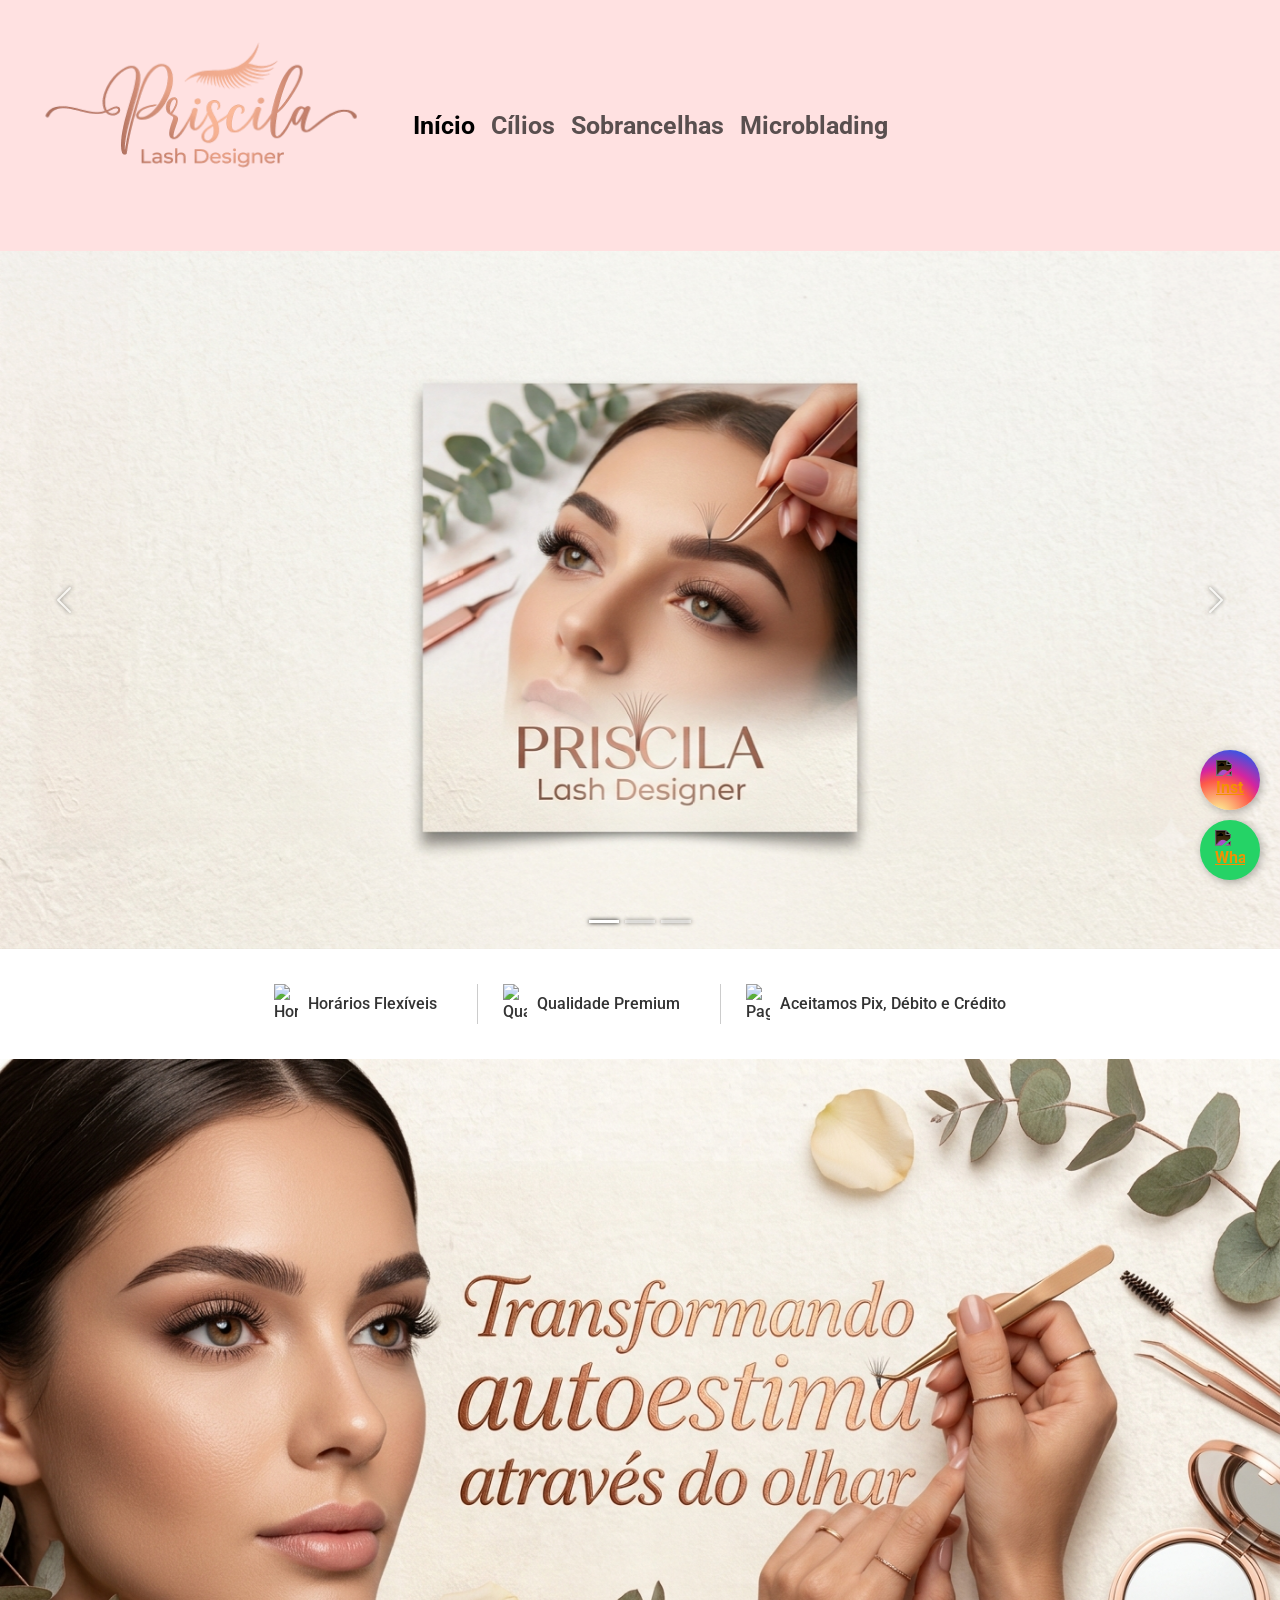
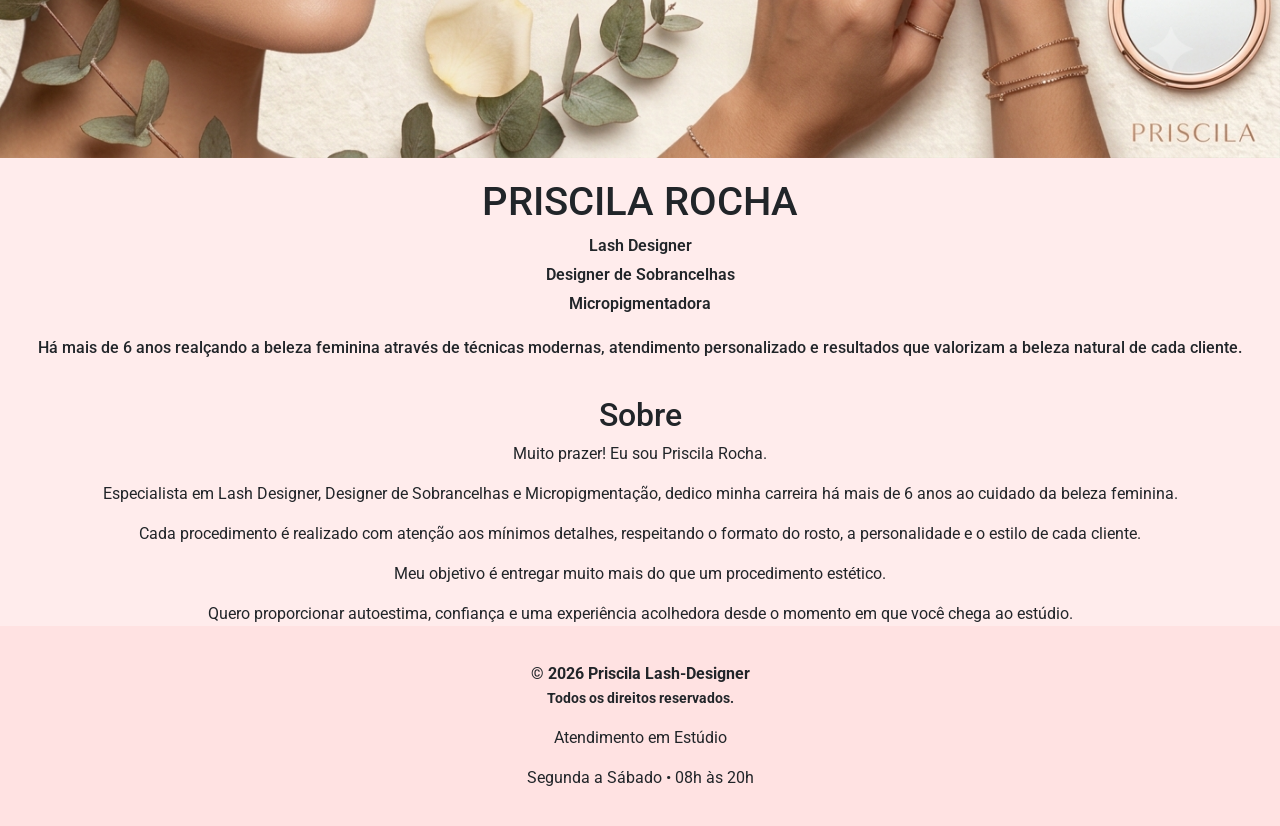
==== index.html @ 474da75c "projeto final para o curso" ====
<!DOCTYPE html>
<html lang="pt-br">

<head>
    <meta charset="UTF-8">
    <meta name="viewport" content="width=device-width, initial-scale=1.0">
    <title>Início | Priscila LashDesigner</title>
    <link href="https://cdn.jsdelivr.net/npm/bootstrap@5.3.8/dist/css/bootstrap.min.css" rel="stylesheet"
        integrity="sha384-sRIl4kxILFvY47J16cr9ZwB07vP4J8+LH7qKQnuqkuIAvNWLzeN8tE5YBujZqJLB" crossorigin="anonymous">
    <link href="style.css" rel="stylesheet">
    <link rel="preconnect" href="https://fonts.googleapis.com">
    <link rel="preconnect" href="https://fonts.gstatic.com" crossorigin>
    <link href="https://fonts.googleapis.com/css2?family=Roboto:wght@300;400;500;700&display=swap" rel="stylesheet">
</head>

<body>
    <header>
        <nav class="navbar navbar-expand-lg">
            <div class="container-fluid">
                <img src="image/logo-icon-transp.png" class="logo">
                <a class="navbar-brand" href="index.html"></a>
                <button class="navbar-toggler" type="button" data-bs-toggle="collapse" data-bs-target="#navbarScroll"
                    aria-controls="navbarScroll" aria-expanded="false" aria-label="Toggle navigation">
                    <span class="navbar-toggler-icon"></span>
                </button>
                <div class="collapse navbar-collapse" id="navbarScroll">
                    <ul class="navbar-nav me-auto my-2 my-lg-0 navbar-nav-scroll" style="--bs-scroll-height: 100px;">
                        <li class="nav-item">
                            <a class="nav-link active" aria-current="page" href="index.html">Início</a>
                        </li>
                        <li class="nav-item">
                            <a class="nav-link" aria-current="page" href="cilios.html">Cílios</a>
                        </li>
                        <li class="nav-item">
                            <a class="nav-link" aria-current="page" href="sobrancelhas.html">Sobrancelhas</a>
                        </li>
                        <li class="nav-item">
                            <a class="nav-link" aria-current="page" href="microblanding.html">Microblading</a>
                        </li>
                    </ul>
                    <!-- <form class="d-flex" role="search">
                        <input class="form-control me-2" type="search" placeholder="Escreva aqui" aria-label="Search" />
                        <button class="btn btn-outline-success" type="submit">Pesquisar</button>
                    </form> -->
                </div>
            </div>
        </nav>
    </header>
    <main>
        <div id="carouselExampleIndicators" class="carousel slide">

            <div class="carousel-indicators">
                <button type="button" data-bs-target="#carouselExampleIndicators" data-bs-slide-to="0" class="active"
                    aria-current="true" aria-label="Slide 1"></button>
                <button type="button" data-bs-target="#carouselExampleIndicators" data-bs-slide-to="1"
                    aria-label="Slide 2"></button>
                <button type="button" data-bs-target="#carouselExampleIndicators" data-bs-slide-to="2"
                    aria-label="Slide 3"></button>
            </div>

            <div class="carousel-inner">
                <div class="carousel-item active">
                    <img src="image/carrossel/cilios.png" class="d-block w-100">
                </div>
                <div class="carousel-item">
                    <img src="image/carrossel/sobrancelha.png" class="d-block w-100">
                </div>
                <div class="carousel-item">
                    <img src="image/carrossel/microblading.png" class="d-block w-100">
                </div>
            </div>
            <button class="carousel-control-prev" type="button" data-bs-target="#carouselExampleIndicators"
                data-bs-slide="prev">
                <span class="carousel-control-prev-icon" aria-hidden="true"></span>
                <span class="visually-hidden">Previous</span>
            </button>
            <button class="carousel-control-next" type="button" data-bs-target="#carouselExampleIndicators"
                data-bs-slide="next">
                <span class="carousel-control-next-icon" aria-hidden="true"></span>
                <span class="visually-hidden">Next</span>
            </button>
        </div>

        <div class="features-bar">
            <div class="feature-item">
                <img src="https://cdn.jsdelivr.net/npm/bootstrap-icons@1.11.3/icons/clock.svg" alt="Horário" width="24">
                <span>Horários Flexíveis</span>
            </div>
            <div class="feature-item">
                <img src="https://cdn.jsdelivr.net/npm/bootstrap-icons@1.11.3/icons/gem.svg" alt="Qualidade" width="24">
                <span>Qualidade Premium</span>
            </div>
            <div class="feature-item">
                <img src="https://cdn.jsdelivr.net/npm/bootstrap-icons@1.11.3/icons/credit-card.svg" alt="Pagamento"
                    width="24">
                <span>Aceitamos Pix, Débito e Crédito</span>
            </div>
        </div>

        <img src="image/banner.png" class="banner">

        <h1 class="nome">PRISCILA ROCHA</h1>
        <ul class="LDM">
            <li>Lash Designer</li>
            <li>Designer de Sobrancelhas</li>
            <li>Micropigmentadora</li>
        </ul>
        <p class="resumo">Há mais de 6 anos realçando a beleza feminina através de técnicas modernas, atendimento personalizado e
            resultados que valorizam a beleza natural de cada cliente.</p>

        <h2 class="sobre">Sobre</h2>

        <p>Muito prazer!
            Eu sou Priscila Rocha.</p>

            <p>Especialista em Lash Designer, Designer de Sobrancelhas e Micropigmentação, dedico minha carreira há mais de
            6 anos ao cuidado da beleza feminina.</p>

            <p>Cada procedimento é realizado com atenção aos mínimos detalhes, respeitando o formato do rosto, a
            personalidade e o estilo de cada cliente.</p>

            <p>Meu objetivo é entregar muito mais do que um procedimento estético.</p>

            <p>Quero proporcionar autoestima, confiança e uma experiência acolhedora desde o momento em que você chega ao
            estúdio.</p>

    </main>
    <a href="https://www.instagram.com/priscilarocha.ciliosdesign?igsh=MW5oNGwzdWh5YXYzOQ==" class="instagram-float"
        target="_blank" aria-label="Siga-nos no Instagram">
        <img src="https://cdn.jsdelivr.net/npm/bootstrap-icons@1.11.3/icons/instagram.svg" alt="Instagram" width="28">
    </a>
    <a href="https://wa.me/5543996362474?text=Olá! Gostaria de agendar um horário." class="whatsapp-float"
        target="_blank" aria-label="Fale conosco pelo WhatsApp">
        <img src="https://cdn.jsdelivr.net/npm/bootstrap-icons@1.11.3/icons/whatsapp.svg" alt="WhatsApp" width="30">
    </a>
    <footer>
        <address>&copy; 2026 Priscila Lash-Designer <br><small>Todos os direitos reservados.</small></address>
        <p>Atendimento em Estúdio</p>
        <p>Segunda a Sábado • 08h às 20h</p>
    </footer>
    <script src="https://cdn.jsdelivr.net/npm/bootstrap@5.3.8/dist/js/bootstrap.bundle.min.js"
        integrity="sha384-FKyoEForCGlyvwx9Hj09JcYn3nv7wiPVlz7YYwJrWVcXK/BmnVDxM+D2scQbITxI"
        crossorigin="anonymous"></script>
</body>

</html>
---- style.css ----
body {
    box-sizing: border-box;
    border: 0;
    margin: 0;
    padding: 0;
    font-family: "Roboto", Arial, Helvetica, sans-serif;
    background-color: #ffe2e2;
    font-weight: 700;
}

header {
    /* width: 100%;
    height: 100%;
    padding: 0; */
}

header nav div {
    font-size: 25px;
}

.logo {
    object-fit: cover;
    width: 30%;
    height: auto;
    max-width: 100%;
}
@media (min-width: 385px) and (max-width: 991px) {
    .logo {
        width: 80%;
        height: auto;
        align-items: center;
        justify-content: center;
    }
}
nav.navbar {
    padding-top: 0;
    padding-bottom: 0;
}

@media (max-width: 991px) {
    #navbarScroll.show {
    background-color: #f8dada;
    padding-left: 10px;
    border-radius: 8px;
    box-shadow: 0px 4px 10px rgba(0, 0, 0, 0.15);
}
}

.carousel-control-next-icon, .carousel-control-prev-icon, .carousel-indicators {
    filter: drop-shadow(0 0 2px #000000);
}
.carousel-control-next, .carousel-control-prev {
    background-color: #ffdede21;
    width: 10%;
}

.container-fluid {
    background-color: #ffdede5b;
}

.whatsapp-float,
.instagram-float {
  position: fixed;
  width: 60px;
  height: 60px;
  right: 20px;
  border-radius: 50%;
  display: flex;
  align-items: center;
  justify-content: center;
  box-shadow: 2px 2px 10px rgba(0, 0, 0, 0.3);
  z-index: 1000;
  transition: 0.3s ease;
}
.whatsapp-float {
  bottom: 20px;
  background-color: #25d366;
}

.instagram-float {
  bottom: 90px;
  background: radial-gradient(circle at 30% 110%, #fdf497 0%, #fdf497 5%, #fd5949 45%, #d6249f 60%, #285AEB 90%);
}
.whatsapp-float:hover,
.instagram-float:hover {
    transform: scale(1.2);
}
.whatsapp-float img,
.instagram-float img {
  filter: invert(1);
}
@media (max-width: 480px) {
    .whatsapp-float,
    .instagram-float {
        width: 30px;
        height: 30px;
    }
    .instagram-float {
        bottom: 60px;
    }
    .whatsapp-float img,
    .instagram-float img {
        width: 20px;
    }
}
.carousel-inner img {
    width: 100%;
    height: 100%;
    object-fit: cover;
}
main {
    background-color: #ffecec;
    text-align: center;
}
.features-bar {
    display: flex;
    justify-content: center;
    align-items: center;
    flex-wrap: nowrap;
    gap: 25px;
    background-color: #ffffff;
    padding: 35px 20px;
}
.feature-item {
    display: flex;
    align-items: center;
    gap: 10px;
    font-size: 16px;
    font-weight: 500;
    color: #333;
}
.feature-item img {
    flex-shrink: 0;
}
.feature-item:not(:last-child) {
    border-right: 1px solid #ccc;
    padding-right: 40px;
}
@media (max-width: 768px) {
    .feature-item:not(:last-child) {
        border-right: none;
        padding-right: 0;
    }
    .feature-item {
        justify-content: center;
        width: 100%;
        text-align: center;
    }
}
.banner {
    width: 100%;
    height: auto;
}
.nome {
    padding-top: 20px;
    text-align: center;
}
.LDM {
    display: flex;
    flex-direction: column;
    gap: 5px;
    margin: 0;
    padding: 0;
    padding-bottom: 20px;
    font-size: 16px;
    font-weight: 600;
    list-style: none;
}
.resumo {
    font-weight: 500;
}
.sobre {
    padding-top: 20px;
}
p {
    font-weight: 400;
    padding: 0px 20px 0px 20px;
}

footer {
    background-color: #ffe2e2;
    padding: 20px;
    text-align: center;
}
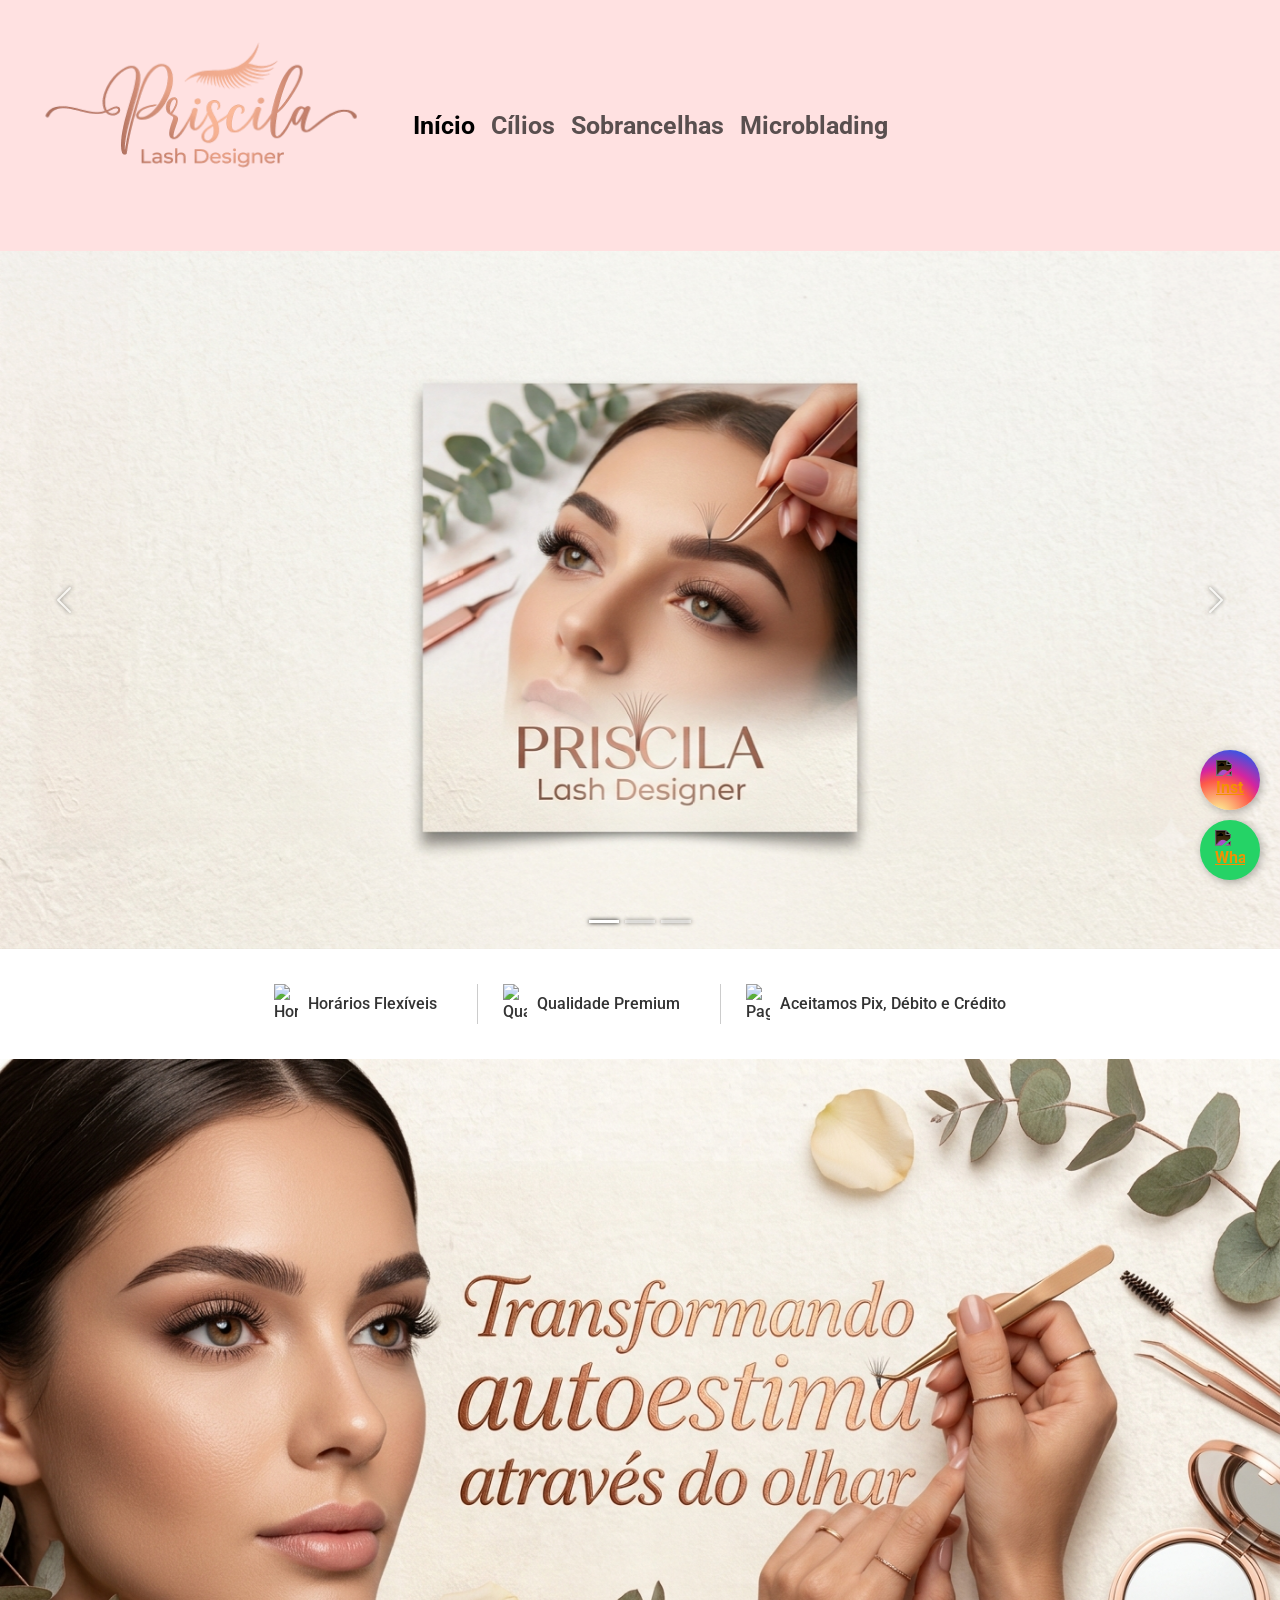
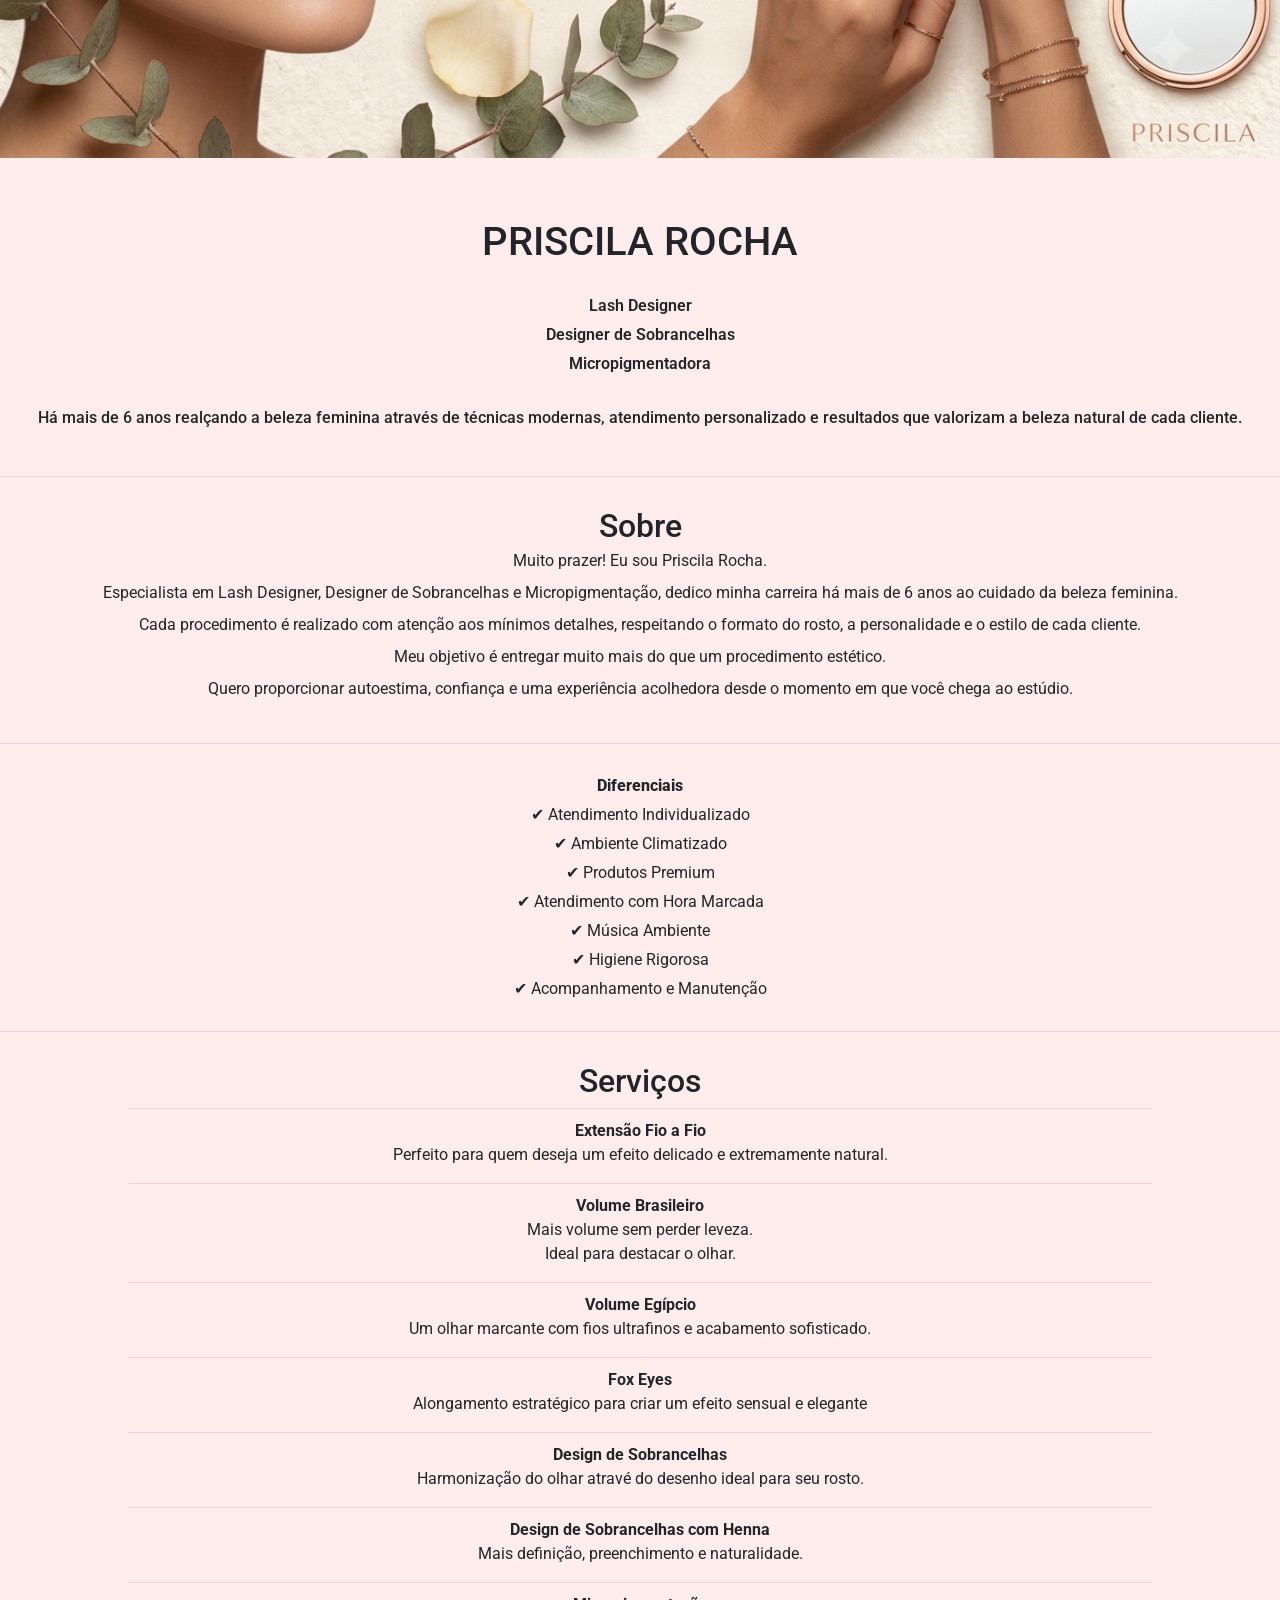
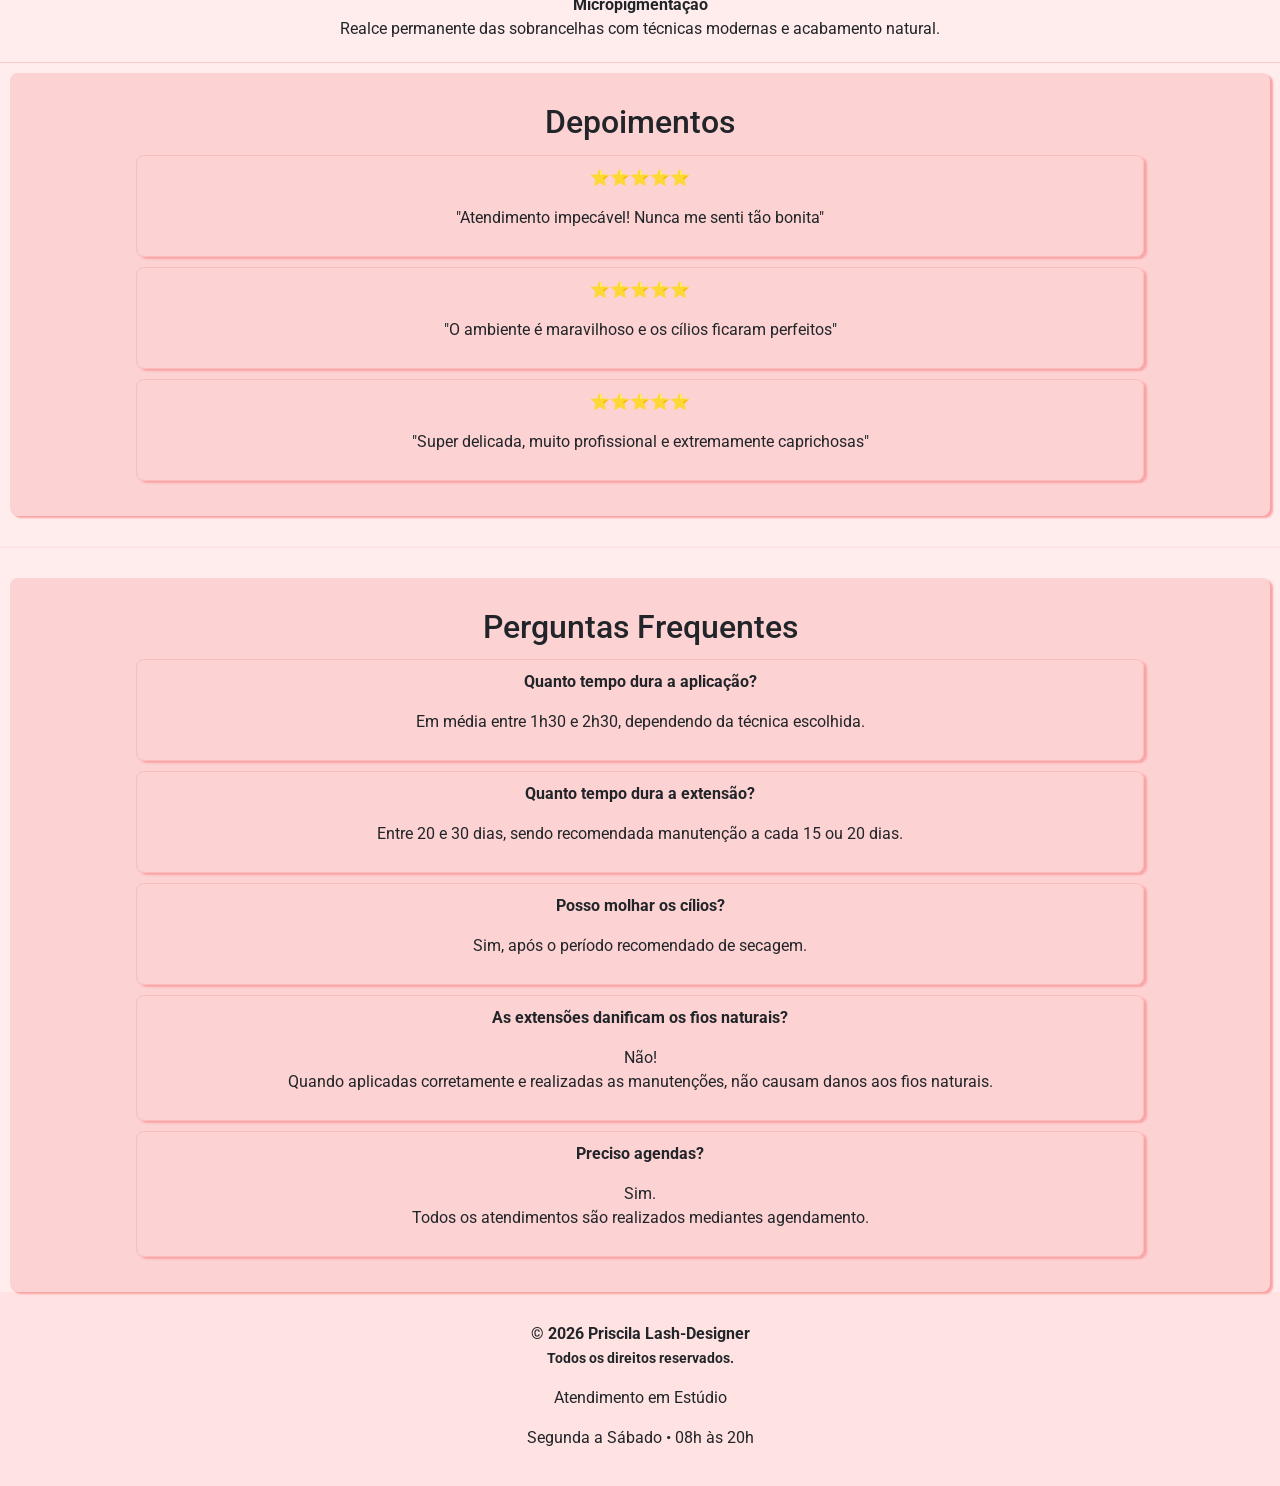
==== commit bdc5fcb0: "atualização em style" ====
--- a/index.html
+++ b/index.html
@@ -109,27 +109,113 @@
             resultados que valorizam a beleza natural de cada cliente.</p>
 
         <h2 class="sobre">Sobre</h2>
-
-        <p>Muito prazer!
-            Eu sou Priscila Rocha.</p>
-
-            <p>Especialista em Lash Designer, Designer de Sobrancelhas e Micropigmentação, dedico minha carreira há mais de
-            6 anos ao cuidado da beleza feminina.</p>
-
-            <p>Cada procedimento é realizado com atenção aos mínimos detalhes, respeitando o formato do rosto, a
-            personalidade e o estilo de cada cliente.</p>
-
-            <p>Meu objetivo é entregar muito mais do que um procedimento estético.</p>
-
-            <p>Quero proporcionar autoestima, confiança e uma experiência acolhedora desde o momento em que você chega ao
-            estúdio.</p>
-
+            <div class="apresentaçao">
+                <p>Muito prazer!
+                Eu sou Priscila Rocha.</p>
+
+                <p>Especialista em Lash Designer, Designer de Sobrancelhas e Micropigmentação, dedico minha carreira há mais de
+                6 anos ao cuidado da beleza feminina.</p>
+
+                <p>Cada procedimento é realizado com atenção aos mínimos detalhes, respeitando o formato do rosto, a
+                personalidade e o estilo de cada cliente.</p>
+
+                <p>Meu objetivo é entregar muito mais do que um procedimento estético.</p>
+
+                <p>Quero proporcionar autoestima, confiança e uma experiência acolhedora desde o momento em que você chega ao
+                estúdio.</p>
+            </div>
+            <ul class="diferenciais">
+                <li class="topico">Diferenciais</li>
+                <li>✔ Atendimento Individualizado</li>
+                <li>✔ Ambiente Climatizado</li>
+                <li>✔ Produtos Premium</li>
+                <li>✔ Atendimento com Hora Marcada</li>
+                <li>✔ Música Ambiente</li>
+                <li>✔ Higiene Rigorosa</li>
+                <li>✔ Acompanhamento e Manutenção</li>
+            </ul>
+
+        <h2 class="serviços">Serviços</h2>
+        <ul class="serviços-lista">
+            <li>Extensão Fio a Fio 
+                <p>Perfeito para quem deseja um 
+                efeito delicado e extremamente natural.</p>
+            </li>
+            <li>Volume Brasileiro
+                <p>Mais volume sem perder leveza. <br>Ideal
+                para destacar o olhar.</p>
+            </li>
+            <li>Volume Egípcio
+                <p>Um olhar marcante com fios ultrafinos e acabamento
+                    sofisticado.
+                </p>
+            </li>
+            <li>Fox Eyes
+                <p>Alongamento estratégico para criar um efeito sensual
+                    e elegante
+                </p>
+            </li>
+            <li>Design de Sobrancelhas
+                <p>Harmonização do olhar atravé do desenho
+                    ideal para seu rosto.
+                </p>
+            </li>
+            <li>Design de Sobrancelhas com Henna
+                <p>Mais definição, preenchimento e naturalidade.</p>
+            </li>
+            <li>Micropigmentação
+                <p>Realce permanente das sobrancelhas com técnicas modernas
+                    e acabamento natural.
+                </p>
+            </li>
+        </ul>
+        <div class="depoimentos">
+            <h2>Depoimentos</h2>
+            <div class="depoimentos1">
+                <p>⭐⭐⭐⭐⭐</p>
+                <p>"Atendimento impecável! Nunca me senti tão bonita"</p></div>
+            <div class="depoimentos2">
+                <p>⭐⭐⭐⭐⭐</p>
+                <p>"O ambiente é maravilhoso e os cílios ficaram perfeitos"</p>
+            </div>
+            <div class="depoimentos3">
+                <p>⭐⭐⭐⭐⭐</p>
+                <p>"Super delicada, muito profissional e extremamente caprichosas"</p>
+            </div>
+        </div>
+        <hr>
+        <div class="FAQ">
+            <h2>Perguntas Frequentes</h2>
+            <div>
+                <p><strong>Quanto tempo dura a aplicação?</strong></p>
+                <p>Em média entre 1h30 e 2h30, dependendo da técnica escolhida.</p>
+            </div>
+            <div>
+                <p><strong>Quanto tempo dura a extensão?</strong></p>
+                <p>Entre 20 e 30 dias, sendo recomendada manutenção a cada 15 ou 20 dias.</p>
+            </div>
+            <div>
+                <p><strong>Posso molhar os cílios?</strong></p>
+                <p>Sim, após o período recomendado de secagem.</p>
+            </div>
+            <div>
+                <p><strong>As extensões danificam os fios naturais?</strong></p>
+                <p>Não!<br>Quando aplicadas corretamente e realizadas as manutenções, não causam danos
+                    aos fios naturais.
+                </p>
+            </div>
+            <div>
+                <p><strong>Preciso agendas?</strong></p>
+                <p>Sim.<br>Todos os atendimentos são realizados mediantes agendamento.</p>
+            </div>
+        </div>
+            
     </main>
-    <a href="https://www.instagram.com/priscilarocha.ciliosdesign?igsh=MW5oNGwzdWh5YXYzOQ==" class="instagram-float"
+    <a href="https://www.instagram.com/priscilarocha.ciliosdesign?igsh=MW5oNGwzdWh5YXYzOQ==" class="instagram-balao"
         target="_blank" aria-label="Siga-nos no Instagram">
         <img src="https://cdn.jsdelivr.net/npm/bootstrap-icons@1.11.3/icons/instagram.svg" alt="Instagram" width="28">
     </a>
-    <a href="https://wa.me/5543996362474?text=Olá! Gostaria de agendar um horário." class="whatsapp-float"
+    <a href="https://wa.me/5543996362474?text=Olá! Gostaria de agendar um horário." class="whatsapp-balao"
         target="_blank" aria-label="Fale conosco pelo WhatsApp">
         <img src="https://cdn.jsdelivr.net/npm/bootstrap-icons@1.11.3/icons/whatsapp.svg" alt="WhatsApp" width="30">
     </a>
--- a/style.css
+++ b/style.css
@@ -58,8 +58,8 @@
     background-color: #ffdede5b;
 }
 
-.whatsapp-float,
-.instagram-float {
+.whatsapp-balao,
+.instagram-balao {
   position: fixed;
   width: 60px;
   height: 60px;
@@ -72,34 +72,34 @@
   z-index: 1000;
   transition: 0.3s ease;
 }
-.whatsapp-float {
+.whatsapp-balao {
   bottom: 20px;
   background-color: #25d366;
 }
 
-.instagram-float {
+.instagram-balao {
   bottom: 90px;
   background: radial-gradient(circle at 30% 110%, #fdf497 0%, #fdf497 5%, #fd5949 45%, #d6249f 60%, #285AEB 90%);
 }
-.whatsapp-float:hover,
-.instagram-float:hover {
+.whatsapp-balao:hover,
+.instagram-balao:hover {
     transform: scale(1.2);
 }
-.whatsapp-float img,
-.instagram-float img {
+.whatsapp-balao img,
+.instagram-balao img {
   filter: invert(1);
 }
 @media (max-width: 480px) {
-    .whatsapp-float,
-    .instagram-float {
+    .whatsapp-balao,
+    .instagram-balao {
         width: 30px;
         height: 30px;
     }
-    .instagram-float {
+    .instagram-balao {
         bottom: 60px;
     }
-    .whatsapp-float img,
-    .instagram-float img {
+    .whatsapp-balao img,
+    .instagram-balao img {
         width: 20px;
     }
 }
@@ -152,7 +152,8 @@
     height: auto;
 }
 .nome {
-    padding-top: 20px;
+    padding-top: 60px;
+    padding-bottom: 20px;
     text-align: center;
 }
 .LDM {
@@ -161,22 +162,112 @@
     gap: 5px;
     margin: 0;
     padding: 0;
-    padding-bottom: 20px;
+    padding-bottom: 30px;
     font-size: 16px;
     font-weight: 600;
     list-style: none;
 }
 .resumo {
     font-weight: 500;
+    padding-bottom: 30px;
 }
 .sobre {
-    padding-top: 20px;
+    padding-top: 30px;
+    border-top: 1px solid #facccc;
+}
+.apresentaçao {
+    padding-bottom: 30px;
+}
+.apresentaçao p {
+    line-height: 1;
 }
 p {
     font-weight: 400;
     padding: 0px 20px 0px 20px;
 }
-
+.diferenciais .topico {
+    font-weight: 800;
+}
+.diferenciais {
+    font-weight: 400;
+    display: flex;
+    flex-direction: column;
+    gap: 5px;
+    margin: 0;
+    padding: 0;
+    padding-top: 30px;
+    padding-bottom: 30px;
+    border-top: 1px solid #facccc;
+    border-bottom: 1px solid #facccc;
+    list-style: none;
+}
+.serviços {
+    padding-top: 30px;
+}
+.serviços-lista {
+    display: grid;
+    justify-items: center;
+    
+
+    list-style-type: none;
+    
+    padding: 0;
+    padding-bottom: 5px;
+    margin: 0;
+
+    border-bottom: 1px solid #facccc;
+}
+.serviços-lista li {
+    border-top: 1px solid #facccc;
+    padding-top: 10px;
+    width: 80%;
+}
+.depoimentos {
+    display: grid;
+    justify-items: center;
+    background-color: #fcd2d2;
+
+    border-radius: 8px;
+    box-shadow: 3px 2px 2px #faa3a3;
+
+    margin: 10px;
+    margin-bottom: 30px;
+    padding-top: 30px;
+    padding-bottom: 30px;
+}
+.depoimentos1, .depoimentos2, .depoimentos3 {
+    border: 1px solid #fabdbd;
+    border-radius: 8px;
+    box-shadow: 3px 2px 2px #faa3a3;
+    width: 80%;
+    padding: 10px;
+    margin: 5px;
+}
+hr {
+    border: 1px solid #facccc;
+}
+.FAQ {
+    display: grid;
+    justify-items: center;
+    background-color: #fcd2d2;
+
+    border-radius: 8px;
+    box-shadow: 3px 2px 2px #faa3a3;
+
+    margin: 10px;
+    margin-top: 30px;
+    padding-top: 30px;
+    padding-bottom: 30px;
+}
+.FAQ div {
+    border: 1px solid #fabdbd;
+    border-radius: 8px;
+    box-shadow: 3px 2px 2px #faa3a3;
+
+    width: 80%;
+    padding: 10px;
+    margin: 5px;
+}
 footer {
     background-color: #ffe2e2;
     padding: 20px;
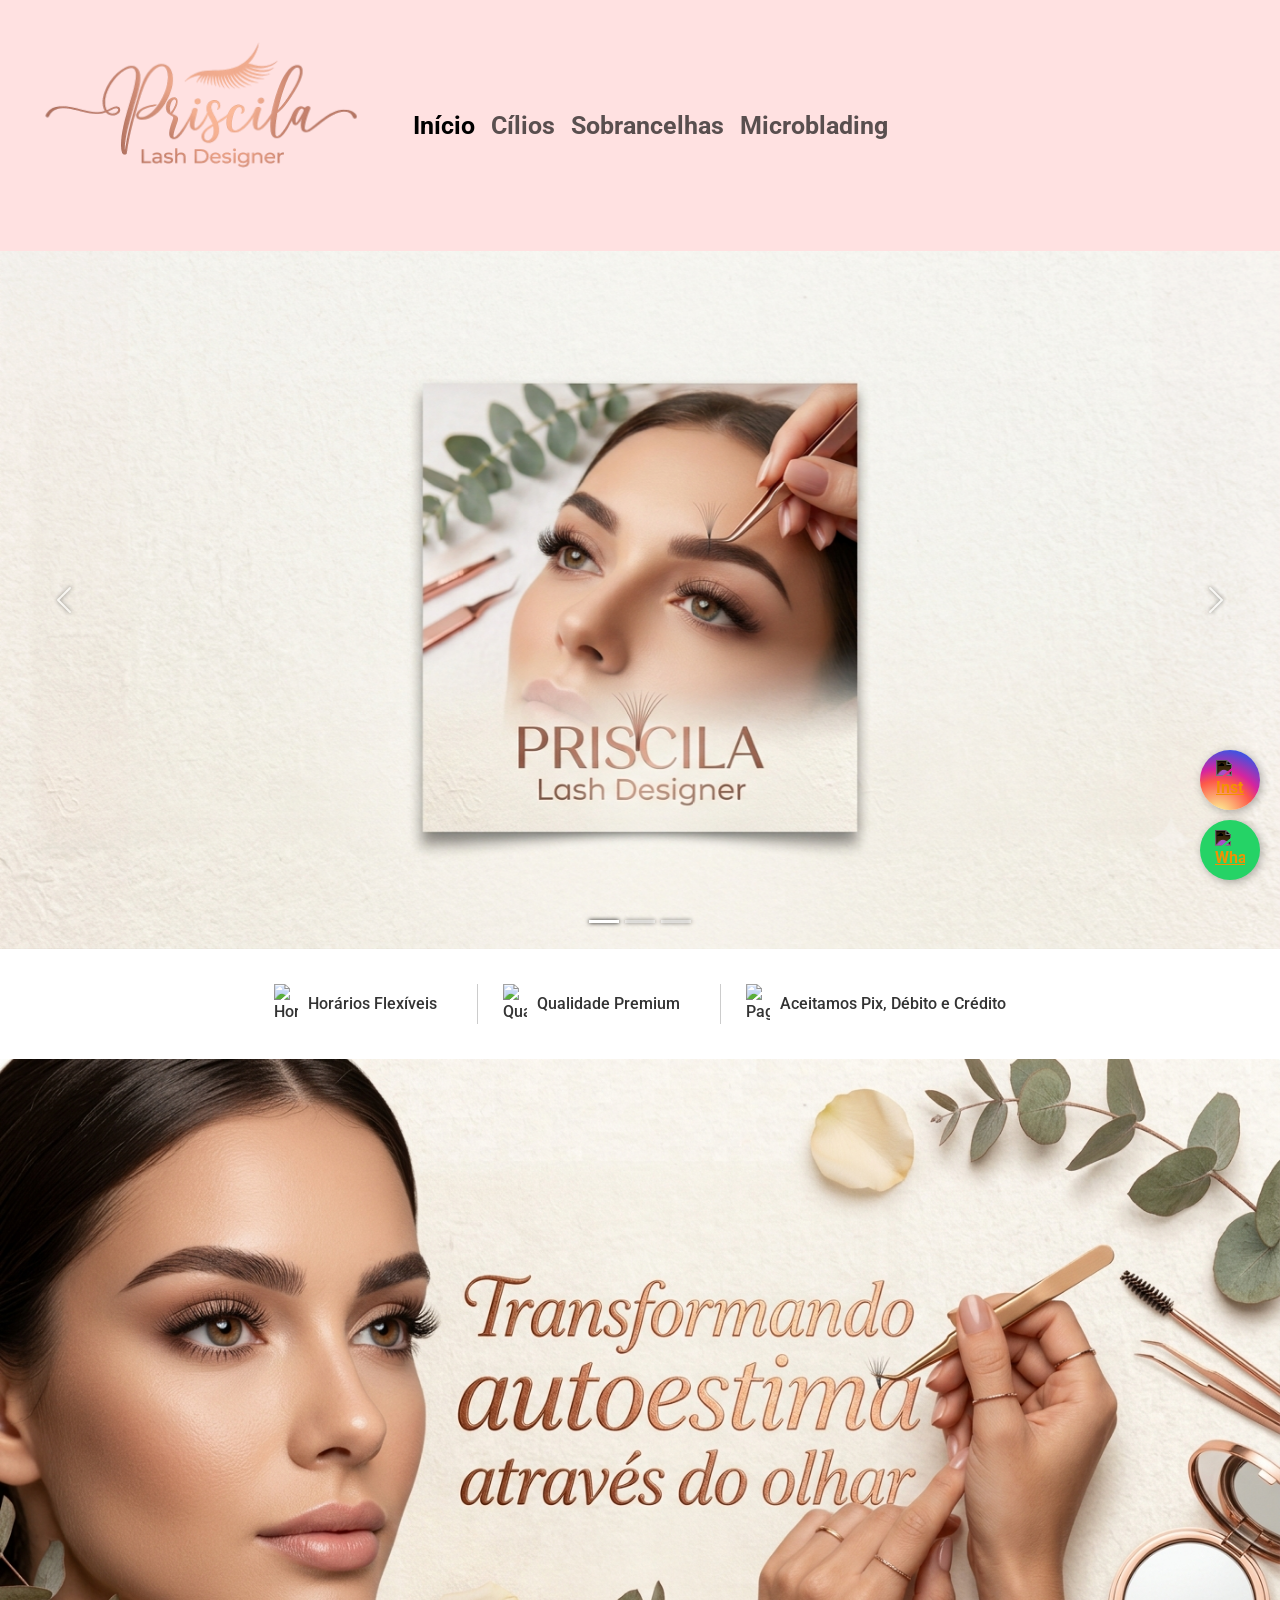
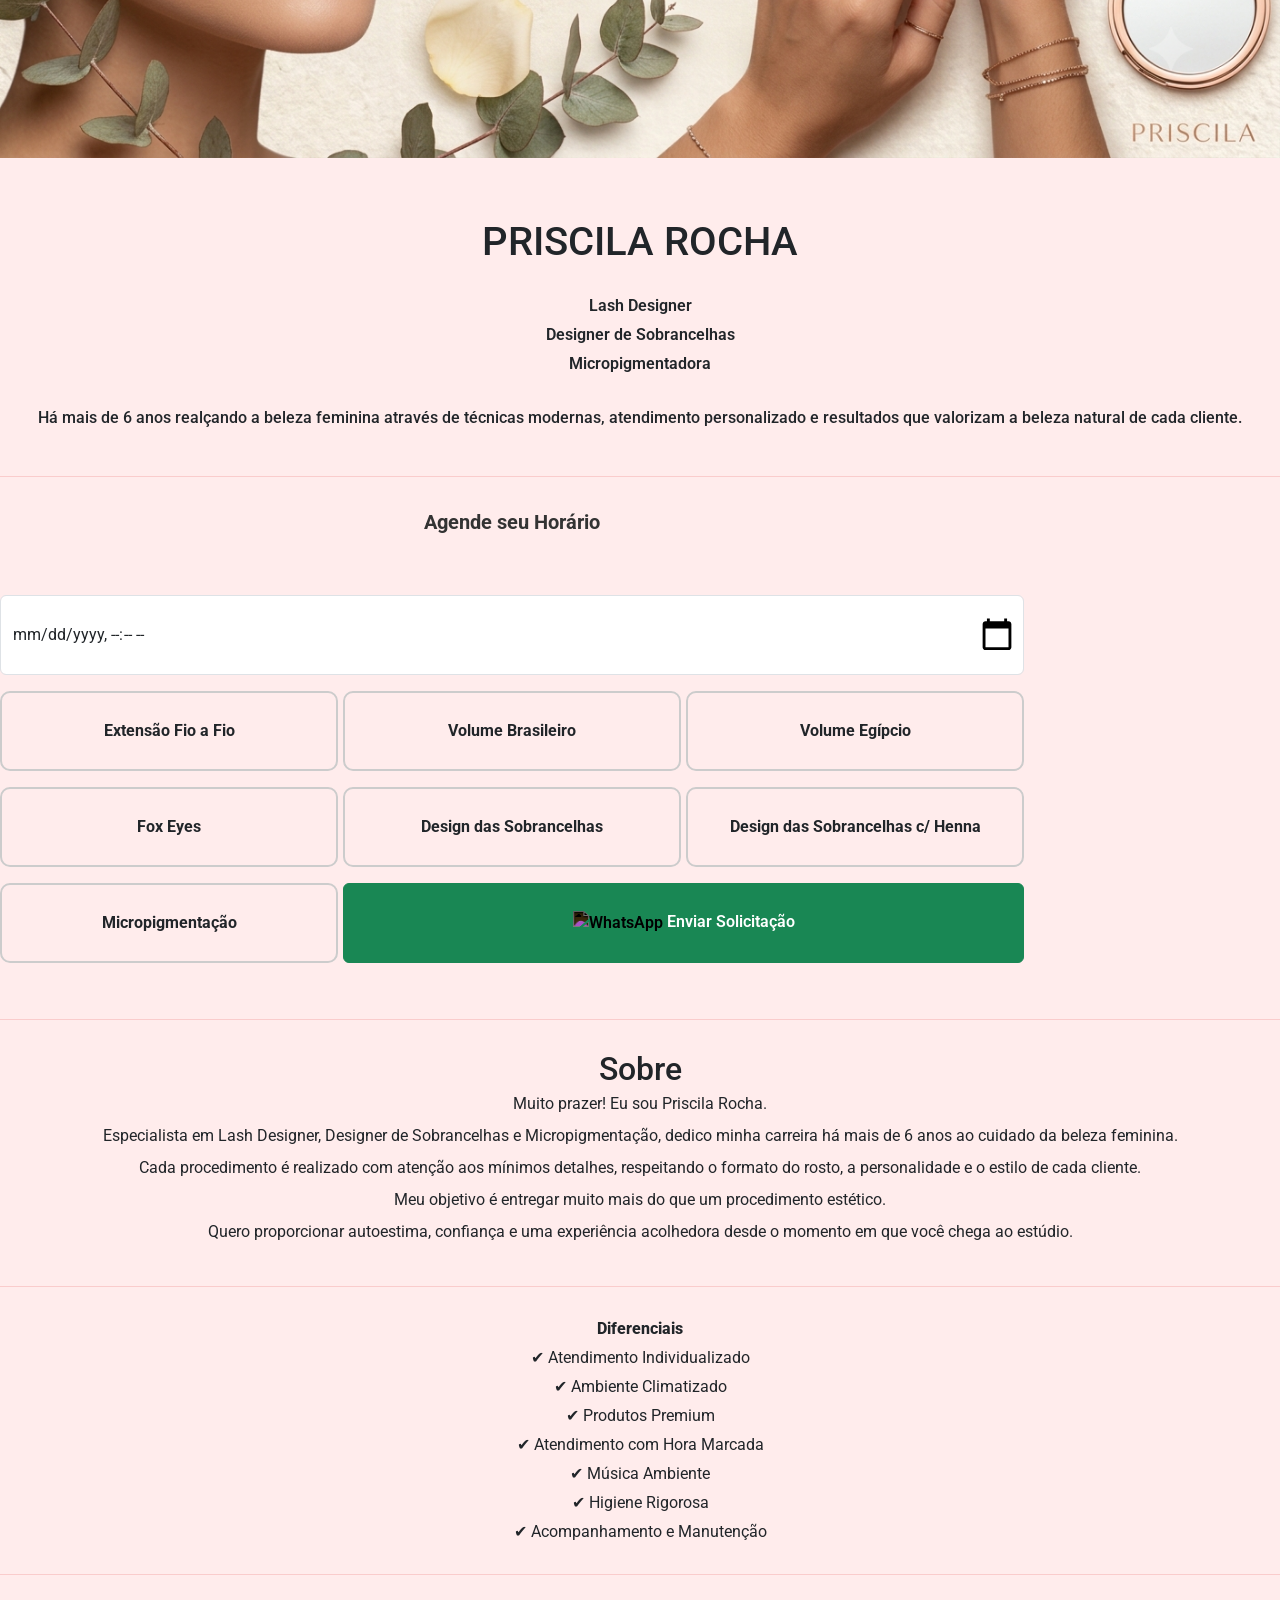
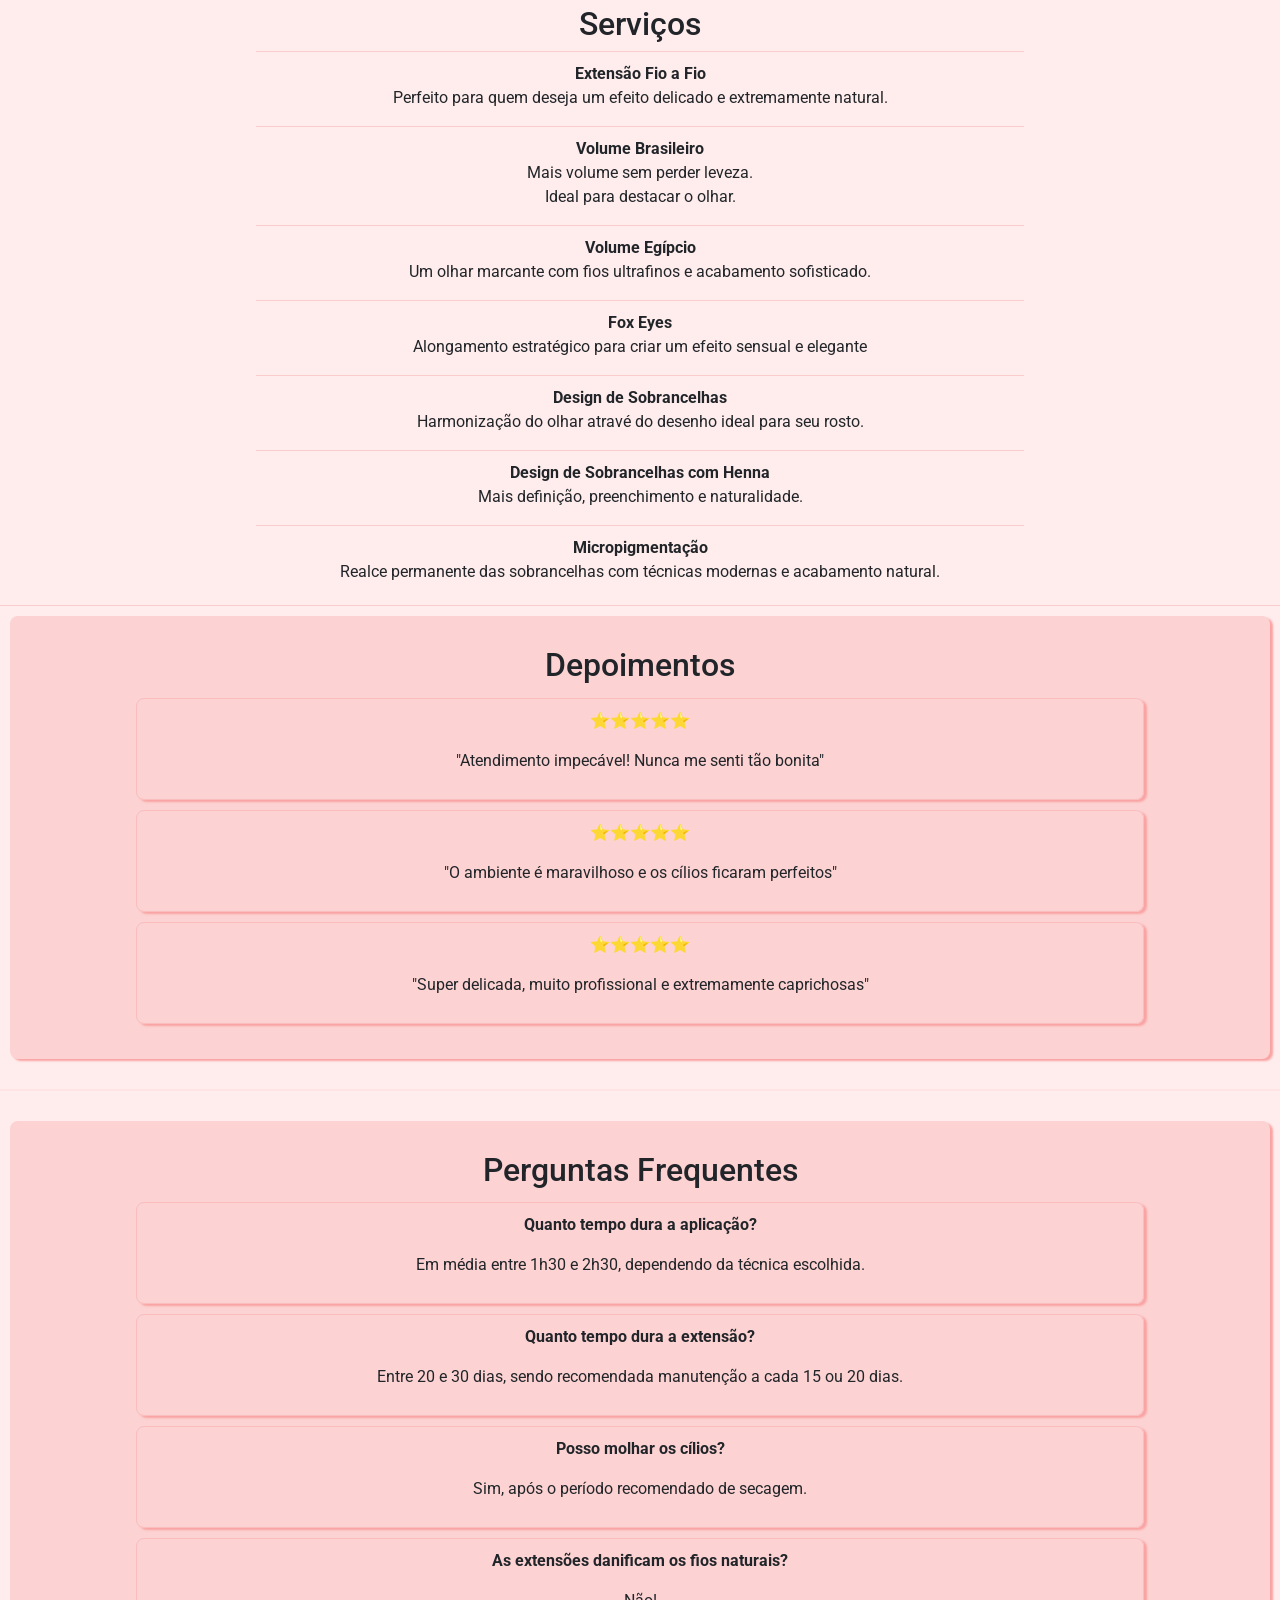
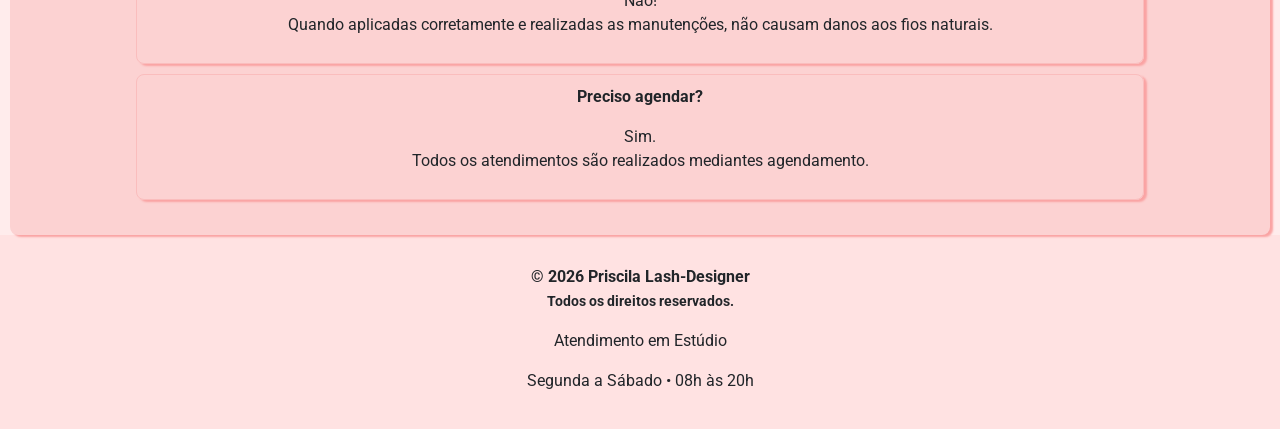
==== commit a4add2d8: "PROJETO APRESENTÁVEL" ====
--- a/index.html
+++ b/index.html
@@ -38,10 +38,6 @@
                             <a class="nav-link" aria-current="page" href="microblanding.html">Microblading</a>
                         </li>
                     </ul>
-                    <!-- <form class="d-flex" role="search">
-                        <input class="form-control me-2" type="search" placeholder="Escreva aqui" aria-label="Search" />
-                        <button class="btn btn-outline-success" type="submit">Pesquisar</button>
-                    </form> -->
                 </div>
             </div>
         </nav>
@@ -99,114 +95,181 @@
 
         <img src="image/banner.png" class="banner">
 
-        <h1 class="nome">PRISCILA ROCHA</h1>
-        <ul class="LDM">
-            <li>Lash Designer</li>
-            <li>Designer de Sobrancelhas</li>
-            <li>Micropigmentadora</li>
+        <h1 class="nome reveal">PRISCILA ROCHA</h1>
+        <ul class="LDM reveal">
+            <li class="reveal">Lash Designer</li>
+            <li class="reveal">Designer de Sobrancelhas</li>
+            <li class="reveal">Micropigmentadora</li>
         </ul>
-        <p class="resumo">Há mais de 6 anos realçando a beleza feminina através de técnicas modernas, atendimento personalizado e
-            resultados que valorizam a beleza natural de cada cliente.</p>
-
-        <h2 class="sobre">Sobre</h2>
-            <div class="apresentaçao">
-                <p>Muito prazer!
+        <p class="resumo reveal delay-especial">Há mais de 6 anos realçando a beleza feminina através de técnicas modernas, 
+            atendimento personalizado e resultados que valorizam a beleza natural de cada cliente.</p>
+            
+        <form class="formulario reveal">
+            <fieldset class="opcoes-horario">
+                <legend class="reveal">Agende seu Horário</legend>
+
+                <div class="mb-3 reveal">
+                    <label for="data" class="form-label"></label>
+                    <input type="datetime-local" class="form-control" id="data"> 
+                </div>  
+
+                <div class="form-grid reveal">
+                    <label class="card-opcao">
+                        <input type="checkbox" name="servico" value="Extensão Fio a Fio">
+                        <span>Extensão Fio a Fio</span>
+                    </label>        
+                </div>
+
+                <div class="form-grid reveal">
+                    <label class="card-opcao">
+                        <input type="checkbox" name="servico" value="Volume Brasileiro">
+                        <span>Volume Brasileiro</span>
+                    </label>
+                </div>
+
+                <div class="form-grid reveal">
+                    <label class="card-opcao">
+                        <input type="checkbox" name="servico" value="Volume Egípcio">
+                        <span>Volume Egípcio</span>
+                    </label>
+                </div>
+
+                <div class="form-grid reveal">
+                    <label class="card-opcao">
+                        <input type="checkbox" name="servico" value="Fox Eyes">
+                        <span>Fox Eyes</span>
+                    </label>
+                </div>
+
+                <div class="form-grid reveal">
+                    <label class="card-opcao">
+                        <input type="checkbox" name="servico" value="Design de Sobrancelhas">
+                        <span>Design das Sobrancelhas</span>
+                    </label>
+                </div>
+
+                <div class="form-grid reveal">
+                    <label class="card-opcao">
+                        <input type="checkbox" name="servico" value="Design de Sobrancelhas com Henna">
+                        <span>Design das Sobrancelhas c/ Henna</span>
+                    </label>
+                </div>
+
+                <div class="form-grid reveal">
+                    <label class="card-opcao">
+                        <input type="checkbox" name="servico" value="Micropigmentação">
+                        <span>Micropigmentação</span>
+                    </label>
+                </div>
+
+                <div class="botao reveal">
+                    <button type="button" class="btn btn-success" id="btnEnviar">
+                        <img src="https://cdn.jsdelivr.net/npm/bootstrap-icons@1.11.3/icons/whatsapp.svg" alt="WhatsApp" width="30">
+                        Enviar Solicitação
+                    </button>
+                </div>
+            </fieldset>
+        </form>
+
+        <h2 class="sobre reveal">Sobre</h2>
+            <div class="apresentaçao reveal">
+                <p class="reveal">Muito prazer!
                 Eu sou Priscila Rocha.</p>
 
-                <p>Especialista em Lash Designer, Designer de Sobrancelhas e Micropigmentação, dedico minha carreira há mais de
+                <p class="reveal">Especialista em Lash Designer, Designer de Sobrancelhas e Micropigmentação, dedico minha carreira há mais de
                 6 anos ao cuidado da beleza feminina.</p>
 
-                <p>Cada procedimento é realizado com atenção aos mínimos detalhes, respeitando o formato do rosto, a
+                <p class="reveal">Cada procedimento é realizado com atenção aos mínimos detalhes, respeitando o formato do rosto, a
                 personalidade e o estilo de cada cliente.</p>
 
-                <p>Meu objetivo é entregar muito mais do que um procedimento estético.</p>
-
-                <p>Quero proporcionar autoestima, confiança e uma experiência acolhedora desde o momento em que você chega ao
+                <p class="reveal">Meu objetivo é entregar muito mais do que um procedimento estético.</p>
+
+                <p class="reveal">Quero proporcionar autoestima, confiança e uma experiência acolhedora desde o momento em que você chega ao
                 estúdio.</p>
             </div>
-            <ul class="diferenciais">
-                <li class="topico">Diferenciais</li>
-                <li>✔ Atendimento Individualizado</li>
-                <li>✔ Ambiente Climatizado</li>
-                <li>✔ Produtos Premium</li>
-                <li>✔ Atendimento com Hora Marcada</li>
-                <li>✔ Música Ambiente</li>
-                <li>✔ Higiene Rigorosa</li>
-                <li>✔ Acompanhamento e Manutenção</li>
+            <ul class="diferenciais reveal">
+                <li class="topico reveal">Diferenciais</li>
+                <li class="reveal">✔ Atendimento Individualizado</li>
+                <li class="reveal">✔ Ambiente Climatizado</li>
+                <li class="reveal">✔ Produtos Premium</li>
+                <li class="reveal">✔ Atendimento com Hora Marcada</li>
+                <li class="reveal">✔ Música Ambiente</li>
+                <li class="reveal">✔ Higiene Rigorosa</li>
+                <li class="reveal">✔ Acompanhamento e Manutenção</li>
             </ul>
 
-        <h2 class="serviços">Serviços</h2>
-        <ul class="serviços-lista">
-            <li>Extensão Fio a Fio 
-                <p>Perfeito para quem deseja um 
+        <h2 class="serviços reveal">Serviços</h2>
+        <ul class="serviços-lista reveal">
+            <li class="reveal">Extensão Fio a Fio 
+                <p class="reveal">Perfeito para quem deseja um 
                 efeito delicado e extremamente natural.</p>
             </li>
-            <li>Volume Brasileiro
-                <p>Mais volume sem perder leveza. <br>Ideal
+            <li class="reveal">Volume Brasileiro
+                <p class="reveal">Mais volume sem perder leveza. <br>Ideal
                 para destacar o olhar.</p>
             </li>
-            <li>Volume Egípcio
-                <p>Um olhar marcante com fios ultrafinos e acabamento
+            <li class="reveal">Volume Egípcio
+                <p class="reveal">Um olhar marcante com fios ultrafinos e acabamento
                     sofisticado.
                 </p>
             </li>
-            <li>Fox Eyes
-                <p>Alongamento estratégico para criar um efeito sensual
+            <li class="reveal">Fox Eyes
+                <p class="reveal">Alongamento estratégico para criar um efeito sensual
                     e elegante
                 </p>
             </li>
-            <li>Design de Sobrancelhas
-                <p>Harmonização do olhar atravé do desenho
+            <li class="reveal">Design de Sobrancelhas
+                <p class="reveal">Harmonização do olhar atravé do desenho
                     ideal para seu rosto.
                 </p>
             </li>
-            <li>Design de Sobrancelhas com Henna
-                <p>Mais definição, preenchimento e naturalidade.</p>
-            </li>
-            <li>Micropigmentação
-                <p>Realce permanente das sobrancelhas com técnicas modernas
+            <li class="reveal">Design de Sobrancelhas com Henna
+                <p class="reveal">Mais definição, preenchimento e naturalidade.</p>
+            </li>
+            <li class="reveal">Micropigmentação
+                <p class="reveal">Realce permanente das sobrancelhas com técnicas modernas
                     e acabamento natural.
                 </p>
             </li>
         </ul>
-        <div class="depoimentos">
-            <h2>Depoimentos</h2>
-            <div class="depoimentos1">
-                <p>⭐⭐⭐⭐⭐</p>
-                <p>"Atendimento impecável! Nunca me senti tão bonita"</p></div>
-            <div class="depoimentos2">
-                <p>⭐⭐⭐⭐⭐</p>
-                <p>"O ambiente é maravilhoso e os cílios ficaram perfeitos"</p>
-            </div>
-            <div class="depoimentos3">
-                <p>⭐⭐⭐⭐⭐</p>
-                <p>"Super delicada, muito profissional e extremamente caprichosas"</p>
+        <div class="depoimentos reveal">
+            <h2 class="reveal">Depoimentos</h2>
+            <div class="depoimentos1 reveal">
+                <p class="reveal">⭐⭐⭐⭐⭐</p>
+                <p class="reveal">"Atendimento impecável! Nunca me senti tão bonita"</p></div>
+            <div class="depoimentos2 reveal">
+                <p class="reveal">⭐⭐⭐⭐⭐</p>
+                <p class="reveal">"O ambiente é maravilhoso e os cílios ficaram perfeitos"</p>
+            </div>
+            <div class="depoimentos3 reveal">
+                <p class="reveal">⭐⭐⭐⭐⭐</p>
+                <p class="reveal">"Super delicada, muito profissional e extremamente caprichosas"</p>
             </div>
         </div>
         <hr>
-        <div class="FAQ">
-            <h2>Perguntas Frequentes</h2>
-            <div>
-                <p><strong>Quanto tempo dura a aplicação?</strong></p>
-                <p>Em média entre 1h30 e 2h30, dependendo da técnica escolhida.</p>
-            </div>
-            <div>
-                <p><strong>Quanto tempo dura a extensão?</strong></p>
-                <p>Entre 20 e 30 dias, sendo recomendada manutenção a cada 15 ou 20 dias.</p>
-            </div>
-            <div>
-                <p><strong>Posso molhar os cílios?</strong></p>
-                <p>Sim, após o período recomendado de secagem.</p>
-            </div>
-            <div>
-                <p><strong>As extensões danificam os fios naturais?</strong></p>
-                <p>Não!<br>Quando aplicadas corretamente e realizadas as manutenções, não causam danos
+        <div class="FAQ reveal">
+            <h2 class="reveal">Perguntas Frequentes</h2>
+            <div class="reveal">
+                <p class="reveal"><strong>Quanto tempo dura a aplicação?</strong></p>
+                <p class="reveal">Em média entre 1h30 e 2h30, dependendo da técnica escolhida.</p>
+            </div>
+            <div class="reveal">
+                <p class="reveal"><strong>Quanto tempo dura a extensão?</strong></p>
+                <p class="reveal">Entre 20 e 30 dias, sendo recomendada manutenção a cada 15 ou 20 dias.</p>
+            </div>
+            <div class="reveal">
+                <p class="reveal"><strong>Posso molhar os cílios?</strong></p>
+                <p class="reveal">Sim, após o período recomendado de secagem.</p>
+            </div>
+            <div class="reveal">
+                <p class="reveal"><strong>As extensões danificam os fios naturais?</strong></p>
+                <p class="reveal">Não!<br>Quando aplicadas corretamente e realizadas as manutenções, não causam danos
                     aos fios naturais.
                 </p>
             </div>
-            <div>
-                <p><strong>Preciso agendas?</strong></p>
-                <p>Sim.<br>Todos os atendimentos são realizados mediantes agendamento.</p>
+            <div class="reveal">
+                <p class="reveal"><strong>Preciso agendar?</strong></p>
+                <p class="reveal">Sim.<br>Todos os atendimentos são realizados mediantes agendamento.</p>
             </div>
         </div>
             
@@ -227,6 +290,7 @@
     <script src="https://cdn.jsdelivr.net/npm/bootstrap@5.3.8/dist/js/bootstrap.bundle.min.js"
         integrity="sha384-FKyoEForCGlyvwx9Hj09JcYn3nv7wiPVlz7YYwJrWVcXK/BmnVDxM+D2scQbITxI"
         crossorigin="anonymous"></script>
+    <script src="scripts.js"></script>
 </body>
 
 </html>
--- a/style.css
+++ b/style.css
@@ -171,6 +171,105 @@
     font-weight: 500;
     padding-bottom: 30px;
 }
+
+legend {
+    float: none;
+    width: auto;
+    font-size: 20px;
+    font-weight: 700;
+    color: #333;
+    padding-bottom: 50px;
+}
+.formulario {
+    padding-top: 30px;
+    padding-bottom: 40px;
+
+    border-top: 1px solid #facccc;
+}
+.opcoes-horario {
+    display: grid;
+    grid-template-columns: 1fr 1fr 1fr;
+    grid-template-rows: repeat(4, 1fr);
+    justify-self: center;
+    justify-items: stretch;
+    width: 80%;
+    gap: 5px;
+    row-gap: 0;
+}
+@media (max-width: 768px) {
+    .opcoes-horario {
+        width: 80%;
+        grid-template-columns: 1fr 1fr;
+    }
+}
+.form-grid {
+    width: 100%;
+    display: flex;
+    justify-content: center;
+}
+
+.mb-3 {
+    grid-column: span 3;
+    width: 100%;
+    height: 80px;
+    display: flex;
+    justify-content: center;
+}
+@media (max-width: 768px) {
+    .mb-3 {
+        grid-column: span 2;
+    }
+}
+input[type="datetime-local"]::-webkit-calendar-picker-indicator {
+    cursor: pointer;
+    width: 24px;
+    height: 24px;
+    transform: scale(1.5);
+}
+.card-opcao {
+    display: flex;
+    align-items: center;
+    justify-content: center;
+    text-align: center;
+    width: 100%;
+    height: 80px;
+    border: 2px solid #ccc;
+    border-radius: 10px;
+    cursor: pointer;
+    transition: 0.2s ease;
+}
+.card-opcao input {
+    position: absolute;
+    opacity: 0;
+    width: 0;
+    height: 0;
+}
+.card-opcao:has(input:checked) {
+    background-color: #ffdede;
+    border-color: #ff6b9d;
+}
+.card-opcao:hover {
+    scale: 1.03;
+    background-color: #ffc3d7;
+}
+.botao:hover {
+    scale: 1.01;
+    transition: 0.3s;
+}
+.botao img{
+    filter: invert(1);
+}
+@media (min-width: 769px) {
+    .botao {
+    grid-column: span 2;
+    }
+}
+.btn.btn-success {
+    font-weight: 600;
+    width: 100%;
+    height: 80px;
+}
+
 .sobre {
     padding-top: 30px;
     border-top: 1px solid #facccc;
@@ -220,7 +319,7 @@
 .serviços-lista li {
     border-top: 1px solid #facccc;
     padding-top: 10px;
-    width: 80%;
+    width: 60%;
 }
 .depoimentos {
     display: grid;
@@ -245,6 +344,7 @@
 }
 hr {
     border: 1px solid #facccc;
+    
 }
 .FAQ {
     display: grid;
@@ -268,6 +368,82 @@
     padding: 10px;
     margin: 5px;
 }
+
+.reveal {
+    opacity: 0;
+    transform: translateX(-60px);
+    transition: opacity 0.6s ease, transform 0.6s ease;
+}
+.reveal.visivel {
+    opacity: 1;
+    transform: translateX(0);
+}
+.delay-especial {
+    transition-delay: 0.7s;
+}
+
+.LDM.reveal li:nth-child(1) { transition-delay: 0.1s;}
+.LDM.reveal li:nth-child(2) { transition-delay: 0.3s;}
+.LDM.reveal li:nth-child(3) { transition-delay: 0.5s;}
+
+.apresentaçao.reveal p:nth-child(1) { transition-delay: 0.1s; }
+.apresentaçao.reveal p:nth-child(2) { transition-delay: 0.3s; }
+.apresentaçao.reveal p:nth-child(3) { transition-delay: 0.5s; }
+.apresentaçao.reveal p:nth-child(4) { transition-delay: 0.6s; }
+.apresentaçao.reveal p:nth-child(5) { transition-delay: 0.7s; }
+.apresentaçao.reveal p:nth-child(6) { transition-delay: 0.8s; }
+
+.diferenciais.reveal li:nth-child(1) { transition-delay: 0.1s; }
+.diferenciais.reveal li:nth-child(2) { transition-delay: 0.3s; }
+.diferenciais.reveal li:nth-child(3) { transition-delay: 0.4s; }
+.diferenciais.reveal li:nth-child(4) { transition-delay: 0.5s; }
+.diferenciais.reveal li:nth-child(5) { transition-delay: 0.6s; }
+.diferenciais.reveal li:nth-child(6) { transition-delay: 0.7s; }
+.diferenciais.reveal li:nth-child(7) { transition-delay: 0.8s; }
+.diferenciais.reveal li:nth-child(8) { transition-delay: 0.9s; }
+
+.serviços-lista.reveal li:nth-child(1),
+.serviços-lista.reveal li:nth-child(1) p { transition-delay: 0.1s; }
+.serviços-lista.reveal li:nth-child(2),
+.serviços-lista.reveal li:nth-child(2) p { transition-delay: 0.2s; }
+.serviços-lista.reveal li:nth-child(3),
+.serviços-lista.reveal li:nth-child(3) p { transition-delay: 0.3s; }
+.serviços-lista.reveal li:nth-child(4),
+.serviços-lista.reveal li:nth-child(4) p { transition-delay: 0.4s; }
+.serviços-lista.reveal li:nth-child(5),
+.serviços-lista.reveal li:nth-child(5) p { transition-delay: 0.5s; }
+.serviços-lista.reveal li:nth-child(6),
+.serviços-lista.reveal li:nth-child(6) p { transition-delay: 0.6s; }
+.serviços-lista.reveal li:nth-child(7),
+.serviços-lista.reveal li:nth-child(7) p { transition-delay: 0.7s; }
+
+.depoimentos1.reveal { transition-delay: 0.2s; }
+.depoimentos1.reveal p:nth-child(1) { transition-delay: 0.3s; }
+.depoimentos1.reveal p:nth-child(2) { transition-delay: 0.4s; }
+.depoimentos2.reveal { transition-delay: 0.3s; }
+.depoimentos2.reveal p:nth-child(1) { transition-delay: 0.4s; }
+.depoimentos2.reveal p:nth-child(2) { transition-delay: 0.5s; }
+.depoimentos3.reveal { transition-delay: 0.4s; }
+.depoimentos3.reveal p:nth-child(1) { transition-delay: 0.5s; }
+.depoimentos3.reveal p:nth-child(2) { transition-delay: 0.6s; }
+
+.FAQ.reveal div:nth-child(2) { transition-delay: 0.1s; }
+.FAQ.reveal div:nth-child(2) p { transition-delay: 0.2s; }
+
+.FAQ.reveal div:nth-child(3) { transition-delay: 0.2s; }
+.FAQ.reveal div:nth-child(3) p { transition-delay: 0.3s; }
+
+.FAQ.reveal div:nth-child(4) { transition-delay: 0.3s; }
+.FAQ.reveal div:nth-child(4) p { transition-delay: 0.4s; }
+
+.FAQ.reveal div:nth-child(5) { transition-delay: 0.4s; }
+.FAQ.reveal div:nth-child(5) p { transition-delay: 0.5s; }
+
+.FAQ.reveal div:nth-child(6) { transition-delay: 0.5s; }
+.FAQ.reveal div:nth-child(6) p { transition-delay: 0.6s; }
+
+
+
 footer {
     background-color: #ffe2e2;
     padding: 20px;
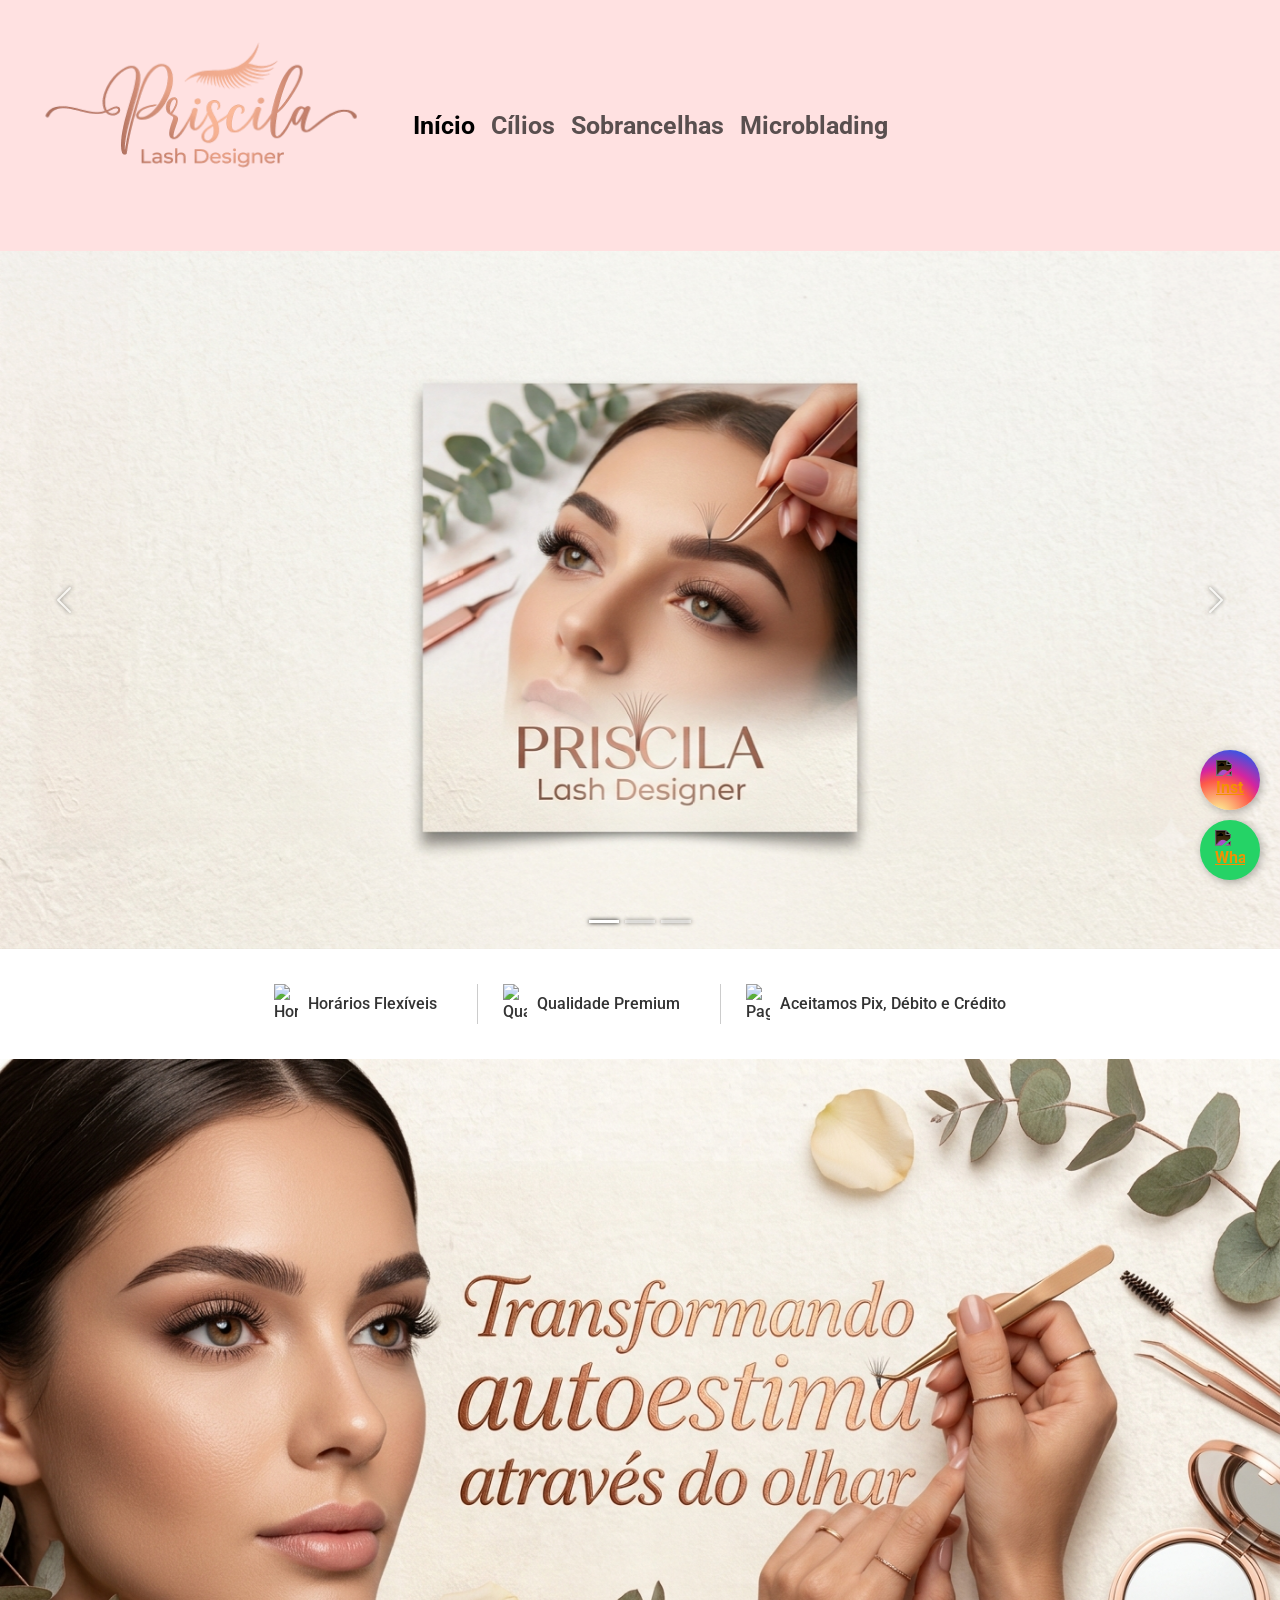
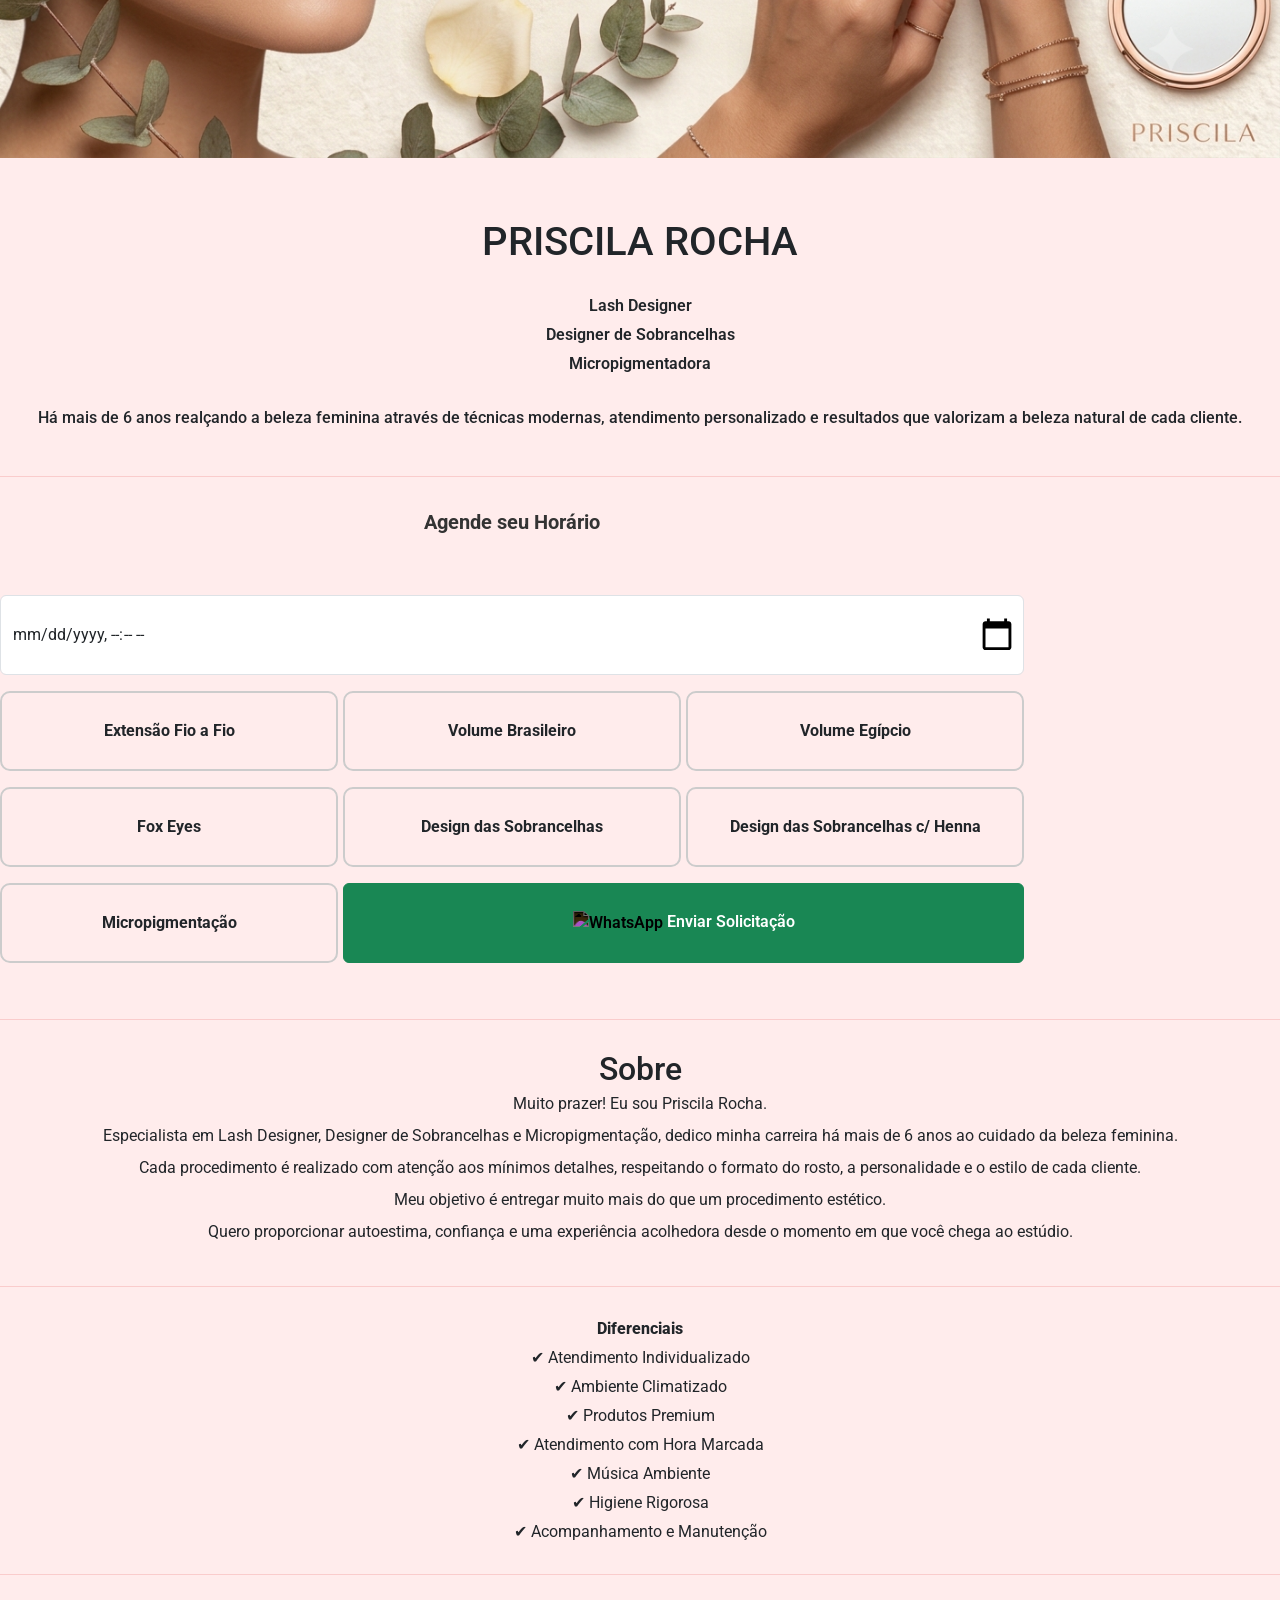
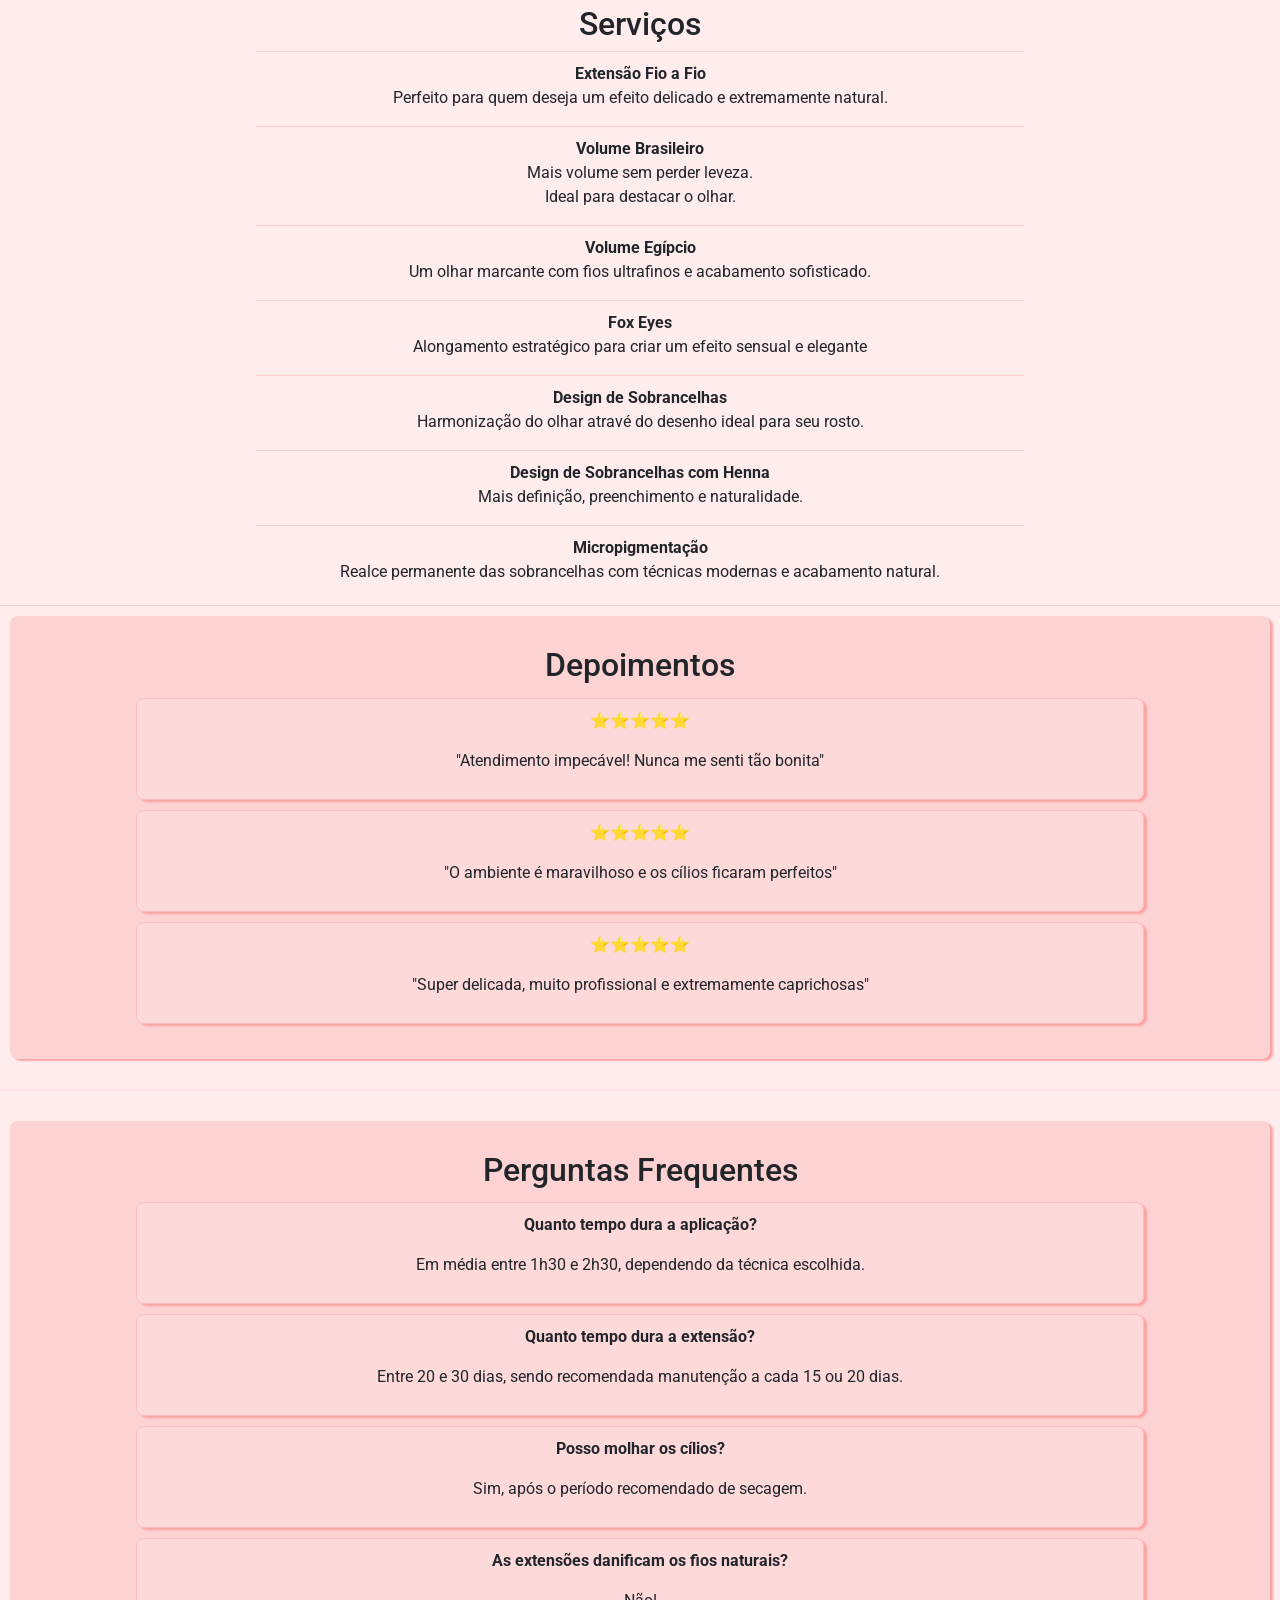
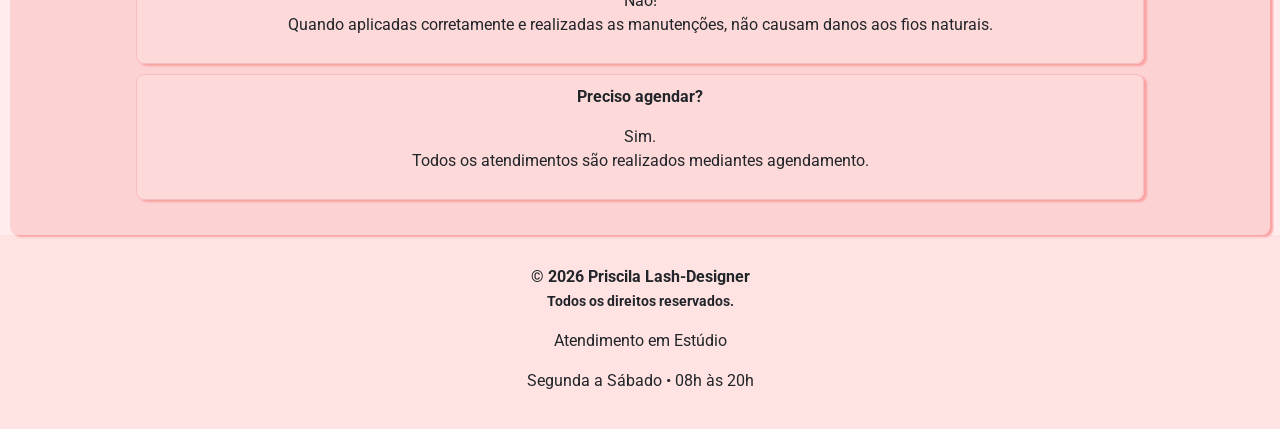
==== commit b506373d: "Projeto final" ====
--- a/index.html
+++ b/index.html
@@ -108,6 +108,11 @@
             <fieldset class="opcoes-horario">
                 <legend class="reveal">Agende seu Horário</legend>
 
+                <div id="alertaItem" class="alert alert-danger alert-dismissible fade show d-none reveal" role="alert">
+                    <span id="textoAlerta"></span>
+                    <button type="button" class="btn-close" onclick="fecharAlertaManual()" aria-label="Close"></button>
+                  </div>
+
                 <div class="mb-3 reveal">
                     <label for="data" class="form-label"></label>
                     <input type="datetime-local" class="form-control" id="data"> 
--- a/style.css
+++ b/style.css
@@ -16,6 +16,16 @@
 
 header nav div {
     font-size: 25px;
+}
+
+.construcao {
+    display: flex;
+    
+    width: 100%;
+    height: 100%;
+    object-fit: cover;
+    padding: 0;
+    margin: 0;
 }
 
 .logo {
@@ -207,6 +217,18 @@
     display: flex;
     justify-content: center;
 }
+#alertaItem {
+    grid-column: span 3;
+    display: flex;
+    justify-content: center;
+    align-items: center;
+}
+
+@media (max-width: 768px) {
+    #alertaItem {
+        grid-column: span 2;
+    }
+}
 
 .mb-3 {
     grid-column: span 3;
@@ -335,6 +357,7 @@
     padding-bottom: 30px;
 }
 .depoimentos1, .depoimentos2, .depoimentos3 {
+    background-color: #ffe6e65b;
     border: 1px solid #fabdbd;
     border-radius: 8px;
     box-shadow: 3px 2px 2px #faa3a3;
@@ -360,6 +383,7 @@
     padding-bottom: 30px;
 }
 .FAQ div {
+    background-color: #ffe6e65b;
     border: 1px solid #fabdbd;
     border-radius: 8px;
     box-shadow: 3px 2px 2px #faa3a3;
@@ -448,6 +472,4 @@
     background-color: #ffe2e2;
     padding: 20px;
     text-align: center;
-}
-
-
+}
